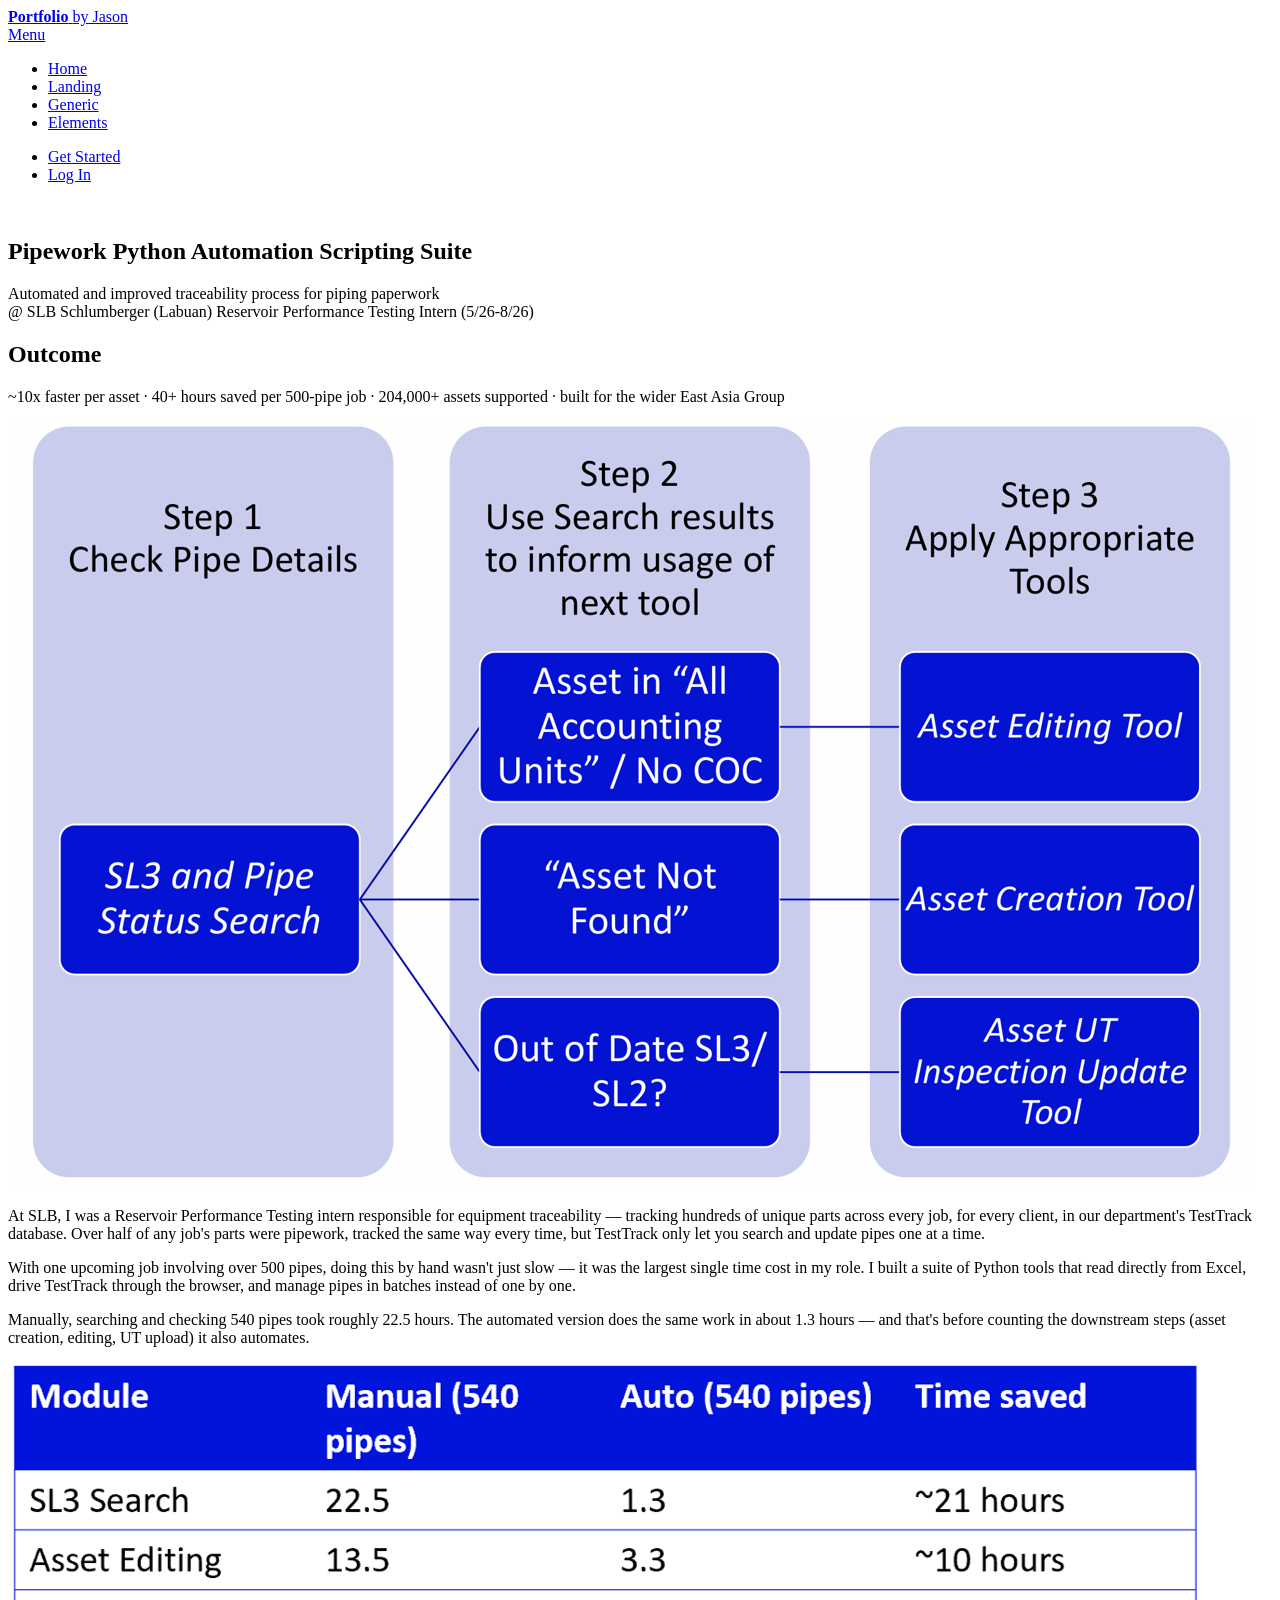
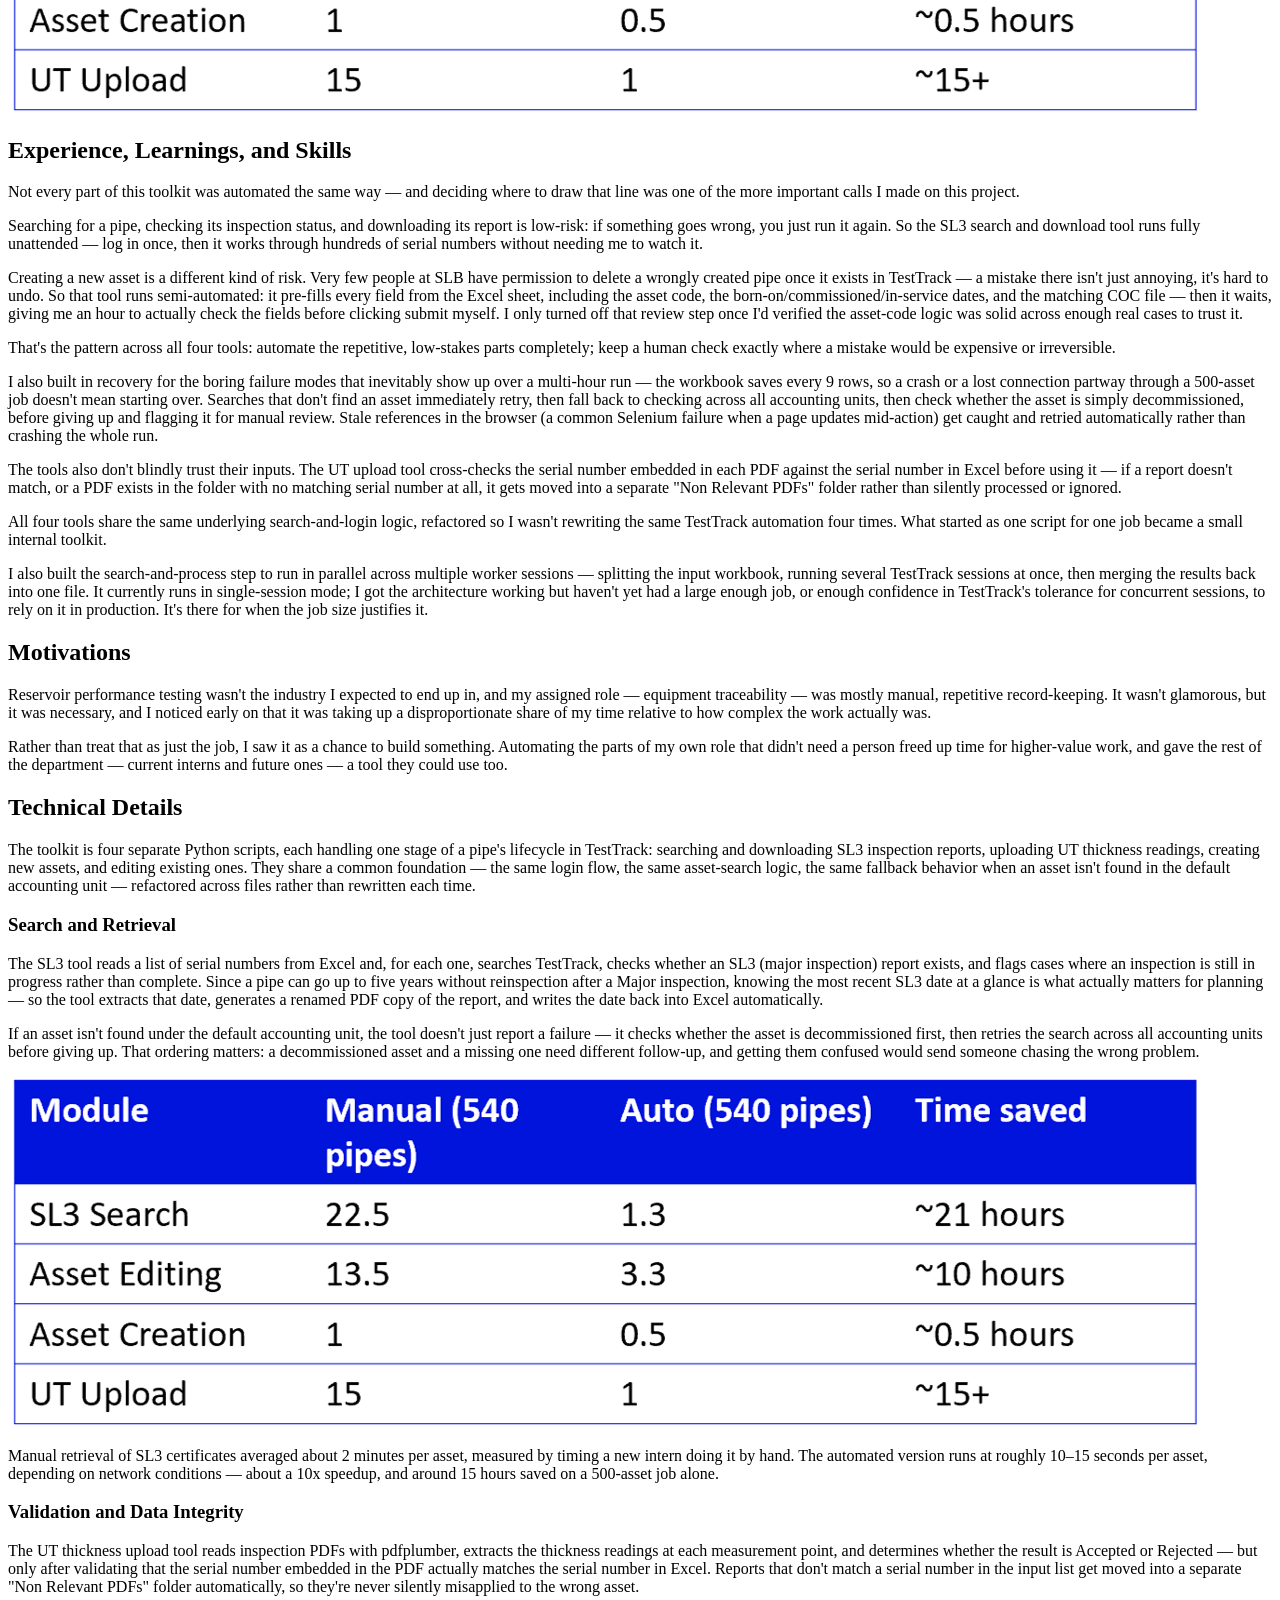
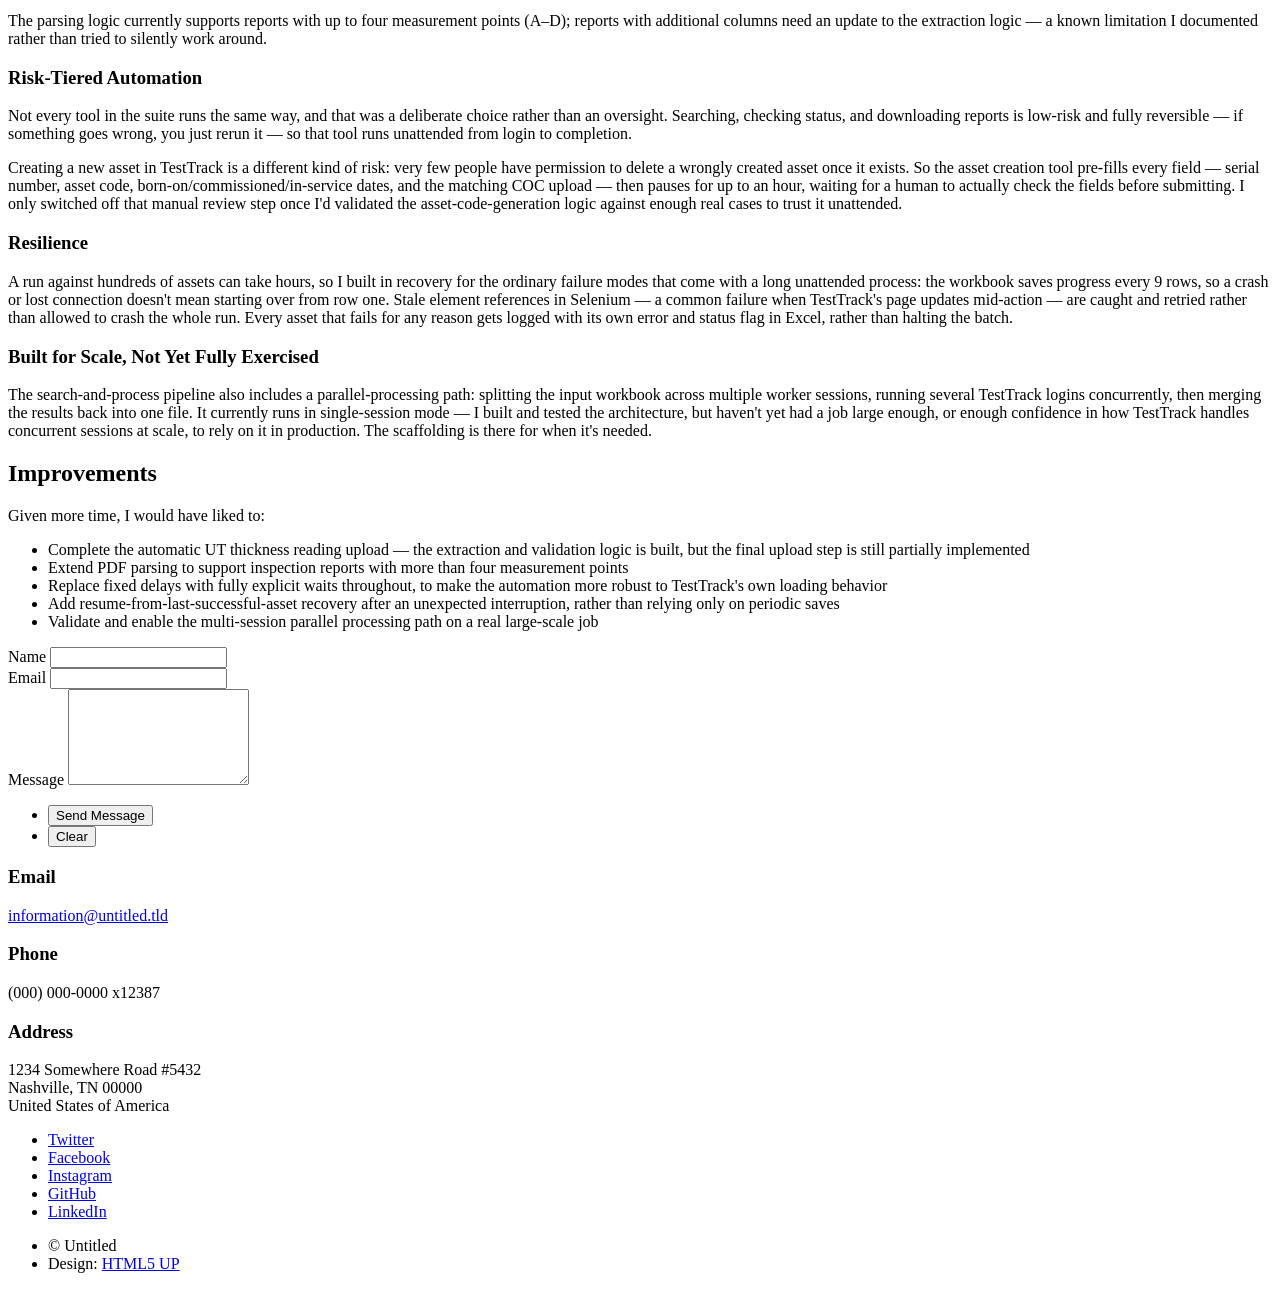
==== AutomationSLB.html @ aeb05fa6 "Change favicon link from PNG to ICO format" ====
<!DOCTYPE HTML>
<!--
	Forty by HTML5 UP
	html5up.net | @ajlkn
	Free for personal and commercial use under the CCA 3.0 license (html5up.net/license)
-->
<html>
	<head>
		<title>SLB Pipe information Management Autotmation</title>
		<meta charset="utf-8" />
		<meta name="viewport" content="width=device-width, initial-scale=1, user-scalable=no" />
		<link rel="stylesheet" href="assets/css/main.css" />
		<link rel="icon" type="image/png" href="/jasonnqlee/images/logo.ico">
		<noscript><link rel="stylesheet" href="assets/css/noscript.css" /></noscript>
	</head>
	<body class="is-preload">

		<!-- Wrapper -->
			<div id="wrapper">

				<!-- Header -->
				<!-- Note: The "styleN" class below should match that of the banner element. -->
					<header id="header" class="alt style2">
						<a href="index.html" class="logo"><strong>Portfolio</strong> <span>by Jason</span></a>
						<nav>
							<a href="#menu">Menu</a>
						</nav>
					</header>

				<!-- Menu -->
					<nav id="menu">
						<ul class="links">
							<li><a href="index.html">Home</a></li>
							<li><a href="landing.html">Landing</a></li>
							<li><a href="generic.html">Generic</a></li>
							<li><a href="elements.html">Elements</a></li>
						</ul>
						<ul class="actions stacked">
							<li><a href="#" class="button primary fit">Get Started</a></li>
							<li><a href="#" class="button fit">Log In</a></li>
						</ul>
					</nav>

				<!-- Banner -->
				<!-- Note: The "styleN" class below should match that of the header element. -->
					<section id="banner" class="style2">
						<div class="inner">
							<span class="image">
								<img src="images/PipeAutomationSLB/Picture.png" alt="" />
							</span>
							<header class="major">
								<h1>Pipework Python Automation Scripting Suite</h1>
							</header>
							<div class="content">
								<p>Automated and improved traceability process for piping paperwork<br />
								@ SLB Schlumberger (Labuan) Reservoir Performance Testing Intern (5/26-8/26)</p>
							</div>
						</div>
					</section>

<!-- Outcome -->
<section id="outcome">
    <div class="inner">
        <header class="major">
            <h2>Outcome</h2>
        </header>

        <p class="outcome-summary">~10x faster per asset &middot; 40+ hours saved per 500-pipe job &middot; 204,000+ assets supported &middot; built for the wider East Asia Group</p>

        <div class="tech-image-row">
            <img src="images/PipeAutomationSLB/ProgramArchitecture.png" alt="System suite diagram: pipe status search, routing logic, and asset tools" />
        </div>

        <p>At SLB, I was a Reservoir Performance Testing intern responsible for equipment traceability — tracking hundreds of unique parts across every job, for every client, in our department's TestTrack database. Over half of any job's parts were pipework, tracked the same way every time, but TestTrack only let you search and update pipes one at a time.</p>

        <p>With one upcoming job involving over 500 pipes, doing this by hand wasn't just slow — it was the largest single time cost in my role. I built a suite of Python tools that read directly from Excel, drive TestTrack through the browser, and manage pipes in batches instead of one by one.</p>

        <p>Manually, searching and checking 540 pipes took roughly 22.5 hours. The automated version does the same work in about 1.3 hours — and that's before counting the downstream steps (asset creation, editing, UT upload) it also automates.</p>
		<div class="tech-image-row">
            <img src="images/PipeAutomationSLB/ProgramImpact.png" alt="Estimated Time saving from programs( pipe status search, routing logic, and asset tools)" />
			
        </div>
    </div>
</section>

<!-- Experience, Learnings & Skills -->
<section id="experience">
    <div class="inner">
        <header class="major">
            <h2>Experience, Learnings, and Skills</h2>
        </header>

        <p>Not every part of this toolkit was automated the same way — and deciding where to draw that line was one of the more important calls I made on this project.</p>

        <p>Searching for a pipe, checking its inspection status, and downloading its report is low-risk: if something goes wrong, you just run it again. So the SL3 search and download tool runs fully unattended — log in once, then it works through hundreds of serial numbers without needing me to watch it.</p>

        <p>Creating a new asset is a different kind of risk. Very few people at SLB have permission to delete a wrongly created pipe once it exists in TestTrack — a mistake there isn't just annoying, it's hard to undo. So that tool runs semi-automated: it pre-fills every field from the Excel sheet, including the asset code, the born-on/commissioned/in-service dates, and the matching COC file — then it waits, giving me an hour to actually check the fields before clicking submit myself. I only turned off that review step once I'd verified the asset-code logic was solid across enough real cases to trust it.</p>

        <p>That's the pattern across all four tools: automate the repetitive, low-stakes parts completely; keep a human check exactly where a mistake would be expensive or irreversible.</p>

        <p>I also built in recovery for the boring failure modes that inevitably show up over a multi-hour run — the workbook saves every 9 rows, so a crash or a lost connection partway through a 500-asset job doesn't mean starting over. Searches that don't find an asset immediately retry, then fall back to checking across all accounting units, then check whether the asset is simply decommissioned, before giving up and flagging it for manual review. Stale references in the browser (a common Selenium failure when a page updates mid-action) get caught and retried automatically rather than crashing the whole run.</p>

        <p>The tools also don't blindly trust their inputs. The UT upload tool cross-checks the serial number embedded in each PDF against the serial number in Excel before using it — if a report doesn't match, or a PDF exists in the folder with no matching serial number at all, it gets moved into a separate "Non Relevant PDFs" folder rather than silently processed or ignored.</p>

        <p>All four tools share the same underlying search-and-login logic, refactored so I wasn't rewriting the same TestTrack automation four times. What started as one script for one job became a small internal toolkit.</p>

        <p>I also built the search-and-process step to run in parallel across multiple worker sessions — splitting the input workbook, running several TestTrack sessions at once, then merging the results back into one file. It currently runs in single-session mode; I got the architecture working but haven't yet had a large enough job, or enough confidence in TestTrack's tolerance for concurrent sessions, to rely on it in production. It's there for when the job size justifies it.</p>
    </div>
</section>

<!-- Motivation -->
<section id="motivation">
    <div class="inner">
        <header class="major">
            <h2>Motivations</h2>
        </header>

        <p>Reservoir performance testing wasn't the industry I expected to end up in, and my assigned role — equipment traceability — was mostly manual, repetitive record-keeping. It wasn't glamorous, but it was necessary, and I noticed early on that it was taking up a disproportionate share of my time relative to how complex the work actually was.</p>

        <p>Rather than treat that as just the job, I saw it as a chance to build something. Automating the parts of my own role that didn't need a person freed up time for higher-value work, and gave the rest of the department — current interns and future ones — a tool they could use too.</p>
    </div>
</section>

<!-- Technical Details -->
<section id="technical-details">
    <div class="inner">
        <header class="major">
            <h2>Technical Details</h2>
        </header>

        <p>The toolkit is four separate Python scripts, each handling one stage of a pipe's lifecycle in TestTrack: searching and downloading SL3 inspection reports, uploading UT thickness readings, creating new assets, and editing existing ones. They share a common foundation — the same login flow, the same asset-search logic, the same fallback behavior when an asset isn't found in the default accounting unit — refactored across files rather than rewritten each time.</p>

        <h3>Search and Retrieval</h3>
        <p>The SL3 tool reads a list of serial numbers from Excel and, for each one, searches TestTrack, checks whether an SL3 (major inspection) report exists, and flags cases where an inspection is still in progress rather than complete. Since a pipe can go up to five years without reinspection after a Major inspection, knowing the most recent SL3 date at a glance is what actually matters for planning — so the tool extracts that date, generates a renamed PDF copy of the report, and writes the date back into Excel automatically.</p>

        <p>If an asset isn't found under the default accounting unit, the tool doesn't just report a failure — it checks whether the asset is decommissioned first, then retries the search across all accounting units before giving up. That ordering matters: a decommissioned asset and a missing one need different follow-up, and getting them confused would send someone chasing the wrong problem.</p>

        <div class="tech-image-row">
            <img src="images/PipeAutomationSLB/ProgramImpact.png" alt="Table comparing manual vs automated time per module" />
        </div>

        <p>Manual retrieval of SL3 certificates averaged about 2 minutes per asset, measured by timing a new intern doing it by hand. The automated version runs at roughly 10–15 seconds per asset, depending on network conditions — about a 10x speedup, and around 15 hours saved on a 500-asset job alone.</p>

        <h3>Validation and Data Integrity</h3>
        <p>The UT thickness upload tool reads inspection PDFs with pdfplumber, extracts the thickness readings at each measurement point, and determines whether the result is Accepted or Rejected — but only after validating that the serial number embedded in the PDF actually matches the serial number in Excel. Reports that don't match a serial number in the input list get moved into a separate "Non Relevant PDFs" folder automatically, so they're never silently misapplied to the wrong asset.</p>

        <p>The parsing logic currently supports reports with up to four measurement points (A–D); reports with additional columns need an update to the extraction logic — a known limitation I documented rather than tried to silently work around.</p>

        <h3>Risk-Tiered Automation</h3>
        <p>Not every tool in the suite runs the same way, and that was a deliberate choice rather than an oversight. Searching, checking status, and downloading reports is low-risk and fully reversible — if something goes wrong, you just rerun it — so that tool runs unattended from login to completion.</p>

        <p>Creating a new asset in TestTrack is a different kind of risk: very few people have permission to delete a wrongly created asset once it exists. So the asset creation tool pre-fills every field — serial number, asset code, born-on/commissioned/in-service dates, and the matching COC upload — then pauses for up to an hour, waiting for a human to actually check the fields before submitting. I only switched off that manual review step once I'd validated the asset-code-generation logic against enough real cases to trust it unattended.</p>

        <h3>Resilience</h3>
        <p>A run against hundreds of assets can take hours, so I built in recovery for the ordinary failure modes that come with a long unattended process: the workbook saves progress every 9 rows, so a crash or lost connection doesn't mean starting over from row one. Stale element references in Selenium — a common failure when TestTrack's page updates mid-action — are caught and retried rather than allowed to crash the whole run. Every asset that fails for any reason gets logged with its own error and status flag in Excel, rather than halting the batch.</p>

        <h3>Built for Scale, Not Yet Fully Exercised</h3>
        <p>The search-and-process pipeline also includes a parallel-processing path: splitting the input workbook across multiple worker sessions, running several TestTrack logins concurrently, then merging the results back into one file. It currently runs in single-session mode — I built and tested the architecture, but haven't yet had a job large enough, or enough confidence in how TestTrack handles concurrent sessions at scale, to rely on it in production. The scaffolding is there for when it's needed.</p>
    </div>
</section>

<!-- Improvements -->
<section id="improvements">
    <div class="inner">
        <header class="major">
            <h2>Improvements</h2>
        </header>
        <p>Given more time, I would have liked to:</p>
        <ul>
            <li>Complete the automatic UT thickness reading upload — the extraction and validation logic is built, but the final upload step is still partially implemented</li>
            <li>Extend PDF parsing to support inspection reports with more than four measurement points</li>
            <li>Replace fixed delays with fully explicit waits throughout, to make the automation more robust to TestTrack's own loading behavior</li>
            <li>Add resume-from-last-successful-asset recovery after an unexpected interruption, rather than relying only on periodic saves</li>
            <li>Validate and enable the multi-session parallel processing path on a real large-scale job</li>
        </ul>
    </div>
</section>

				
				<!-- Contact -->
					<section id="contact">
						<div class="inner">
							<section>
								<form method="post" action="#">
									<div class="fields">
										<div class="field half">
											<label for="name">Name</label>
											<input type="text" name="name" id="name" />
										</div>
										<div class="field half">
											<label for="email">Email</label>
											<input type="text" name="email" id="email" />
										</div>
										<div class="field">
											<label for="message">Message</label>
											<textarea name="message" id="message" rows="6"></textarea>
										</div>
									</div>
									<ul class="actions">
										<li><input type="submit" value="Send Message" class="primary" /></li>
										<li><input type="reset" value="Clear" /></li>
									</ul>
								</form>
							</section>
							<section class="split">
								<section>
									<div class="contact-method">
										<span class="icon solid alt fa-envelope"></span>
										<h3>Email</h3>
										<a href="#">information@untitled.tld</a>
									</div>
								</section>
								<section>
									<div class="contact-method">
										<span class="icon solid alt fa-phone"></span>
										<h3>Phone</h3>
										<span>(000) 000-0000 x12387</span>
									</div>
								</section>
								<section>
									<div class="contact-method">
										<span class="icon solid alt fa-home"></span>
										<h3>Address</h3>
										<span>1234 Somewhere Road #5432<br />
										Nashville, TN 00000<br />
										United States of America</span>
									</div>
								</section>
							</section>
						</div>
					</section>

				<!-- Footer -->
					<footer id="footer">
						<div class="inner">
							<ul class="icons">
								<li><a href="#" class="icon brands alt fa-twitter"><span class="label">Twitter</span></a></li>
								<li><a href="#" class="icon brands alt fa-facebook-f"><span class="label">Facebook</span></a></li>
								<li><a href="#" class="icon brands alt fa-instagram"><span class="label">Instagram</span></a></li>
								<li><a href="#" class="icon brands alt fa-github"><span class="label">GitHub</span></a></li>
								<li><a href="#" class="icon brands alt fa-linkedin-in"><span class="label">LinkedIn</span></a></li>
							</ul>
							<ul class="copyright">
								<li>&copy; Untitled</li><li>Design: <a href="https://html5up.net">HTML5 UP</a></li>
							</ul>
						</div>
					</footer>

			</div>

		<!-- Scripts -->
			<script src="assets/js/jquery.min.js"></script>
			<script src="assets/js/jquery.scrolly.min.js"></script>
			<script src="assets/js/jquery.scrollex.min.js"></script>
			<script src="assets/js/browser.min.js"></script>
			<script src="assets/js/breakpoints.min.js"></script>
			<script src="assets/js/util.js"></script>
			<script src="assets/js/main.js"></script>

	</body>

</html>
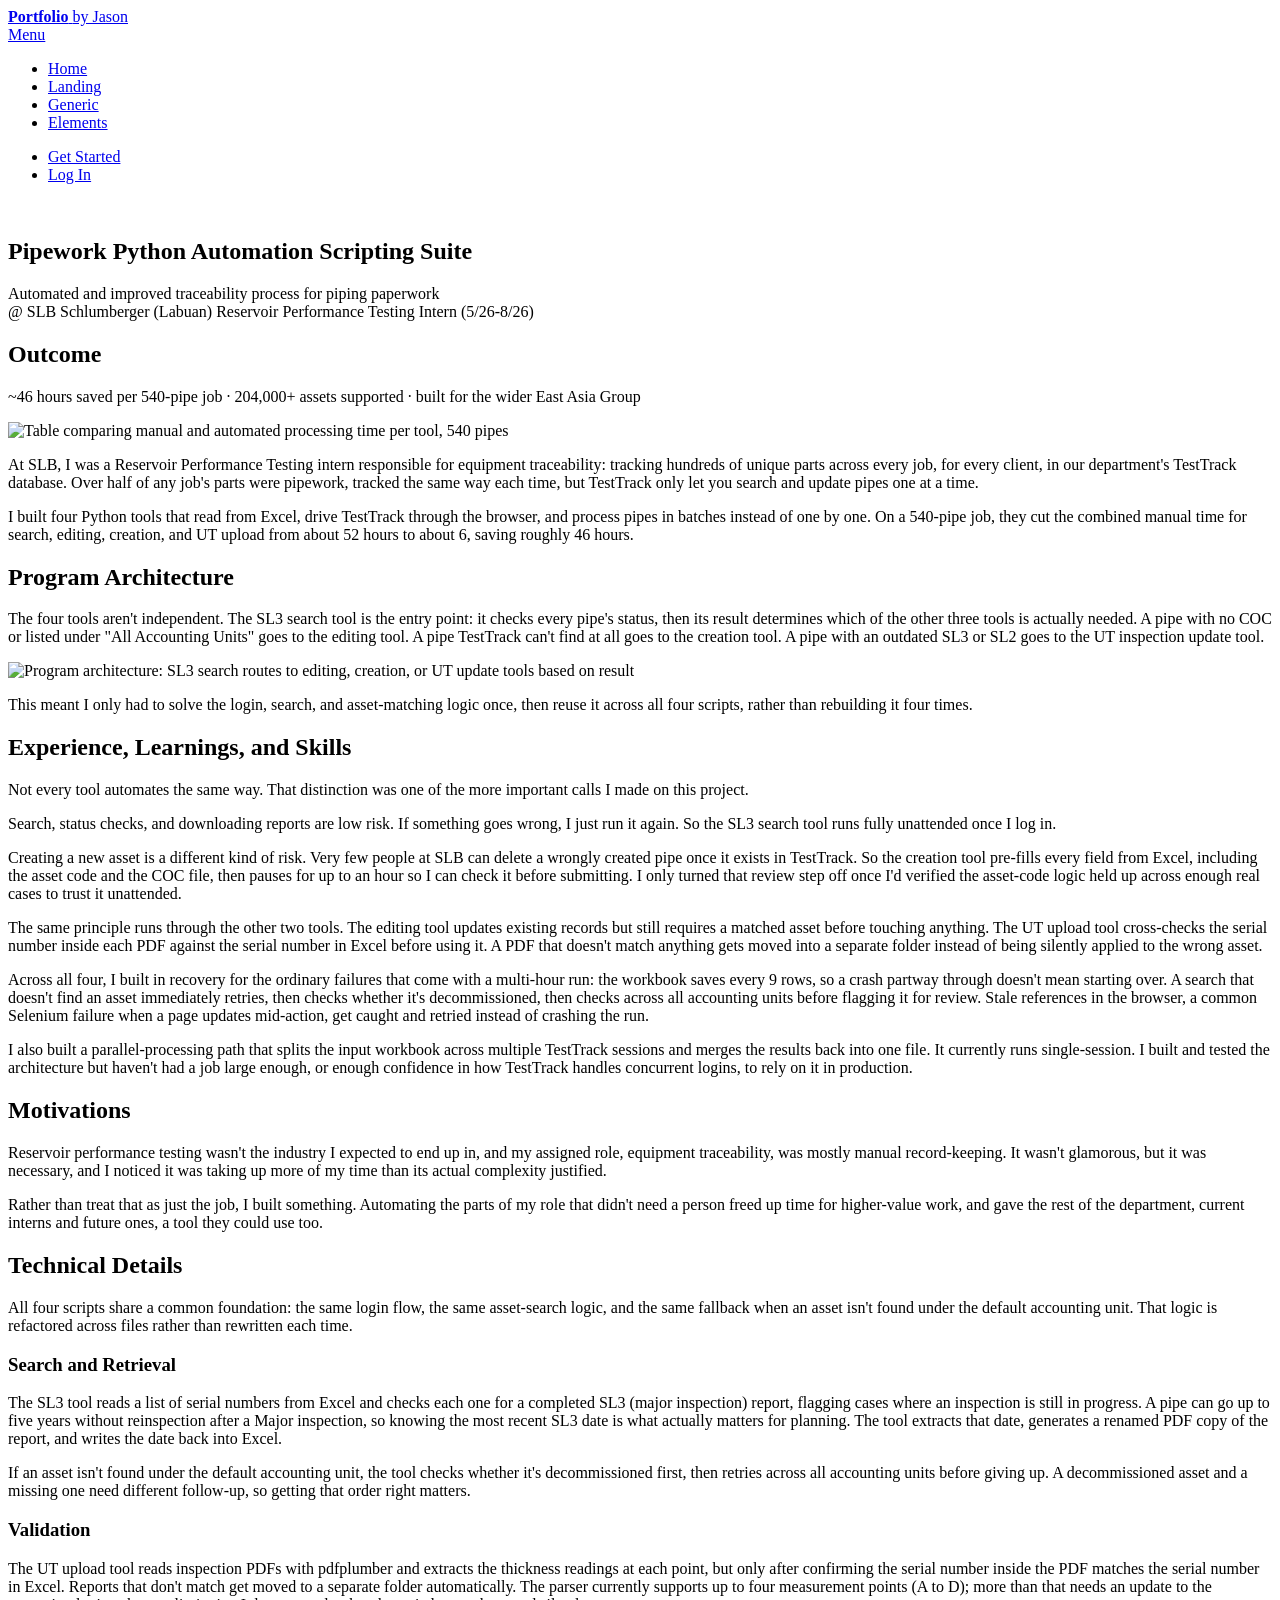
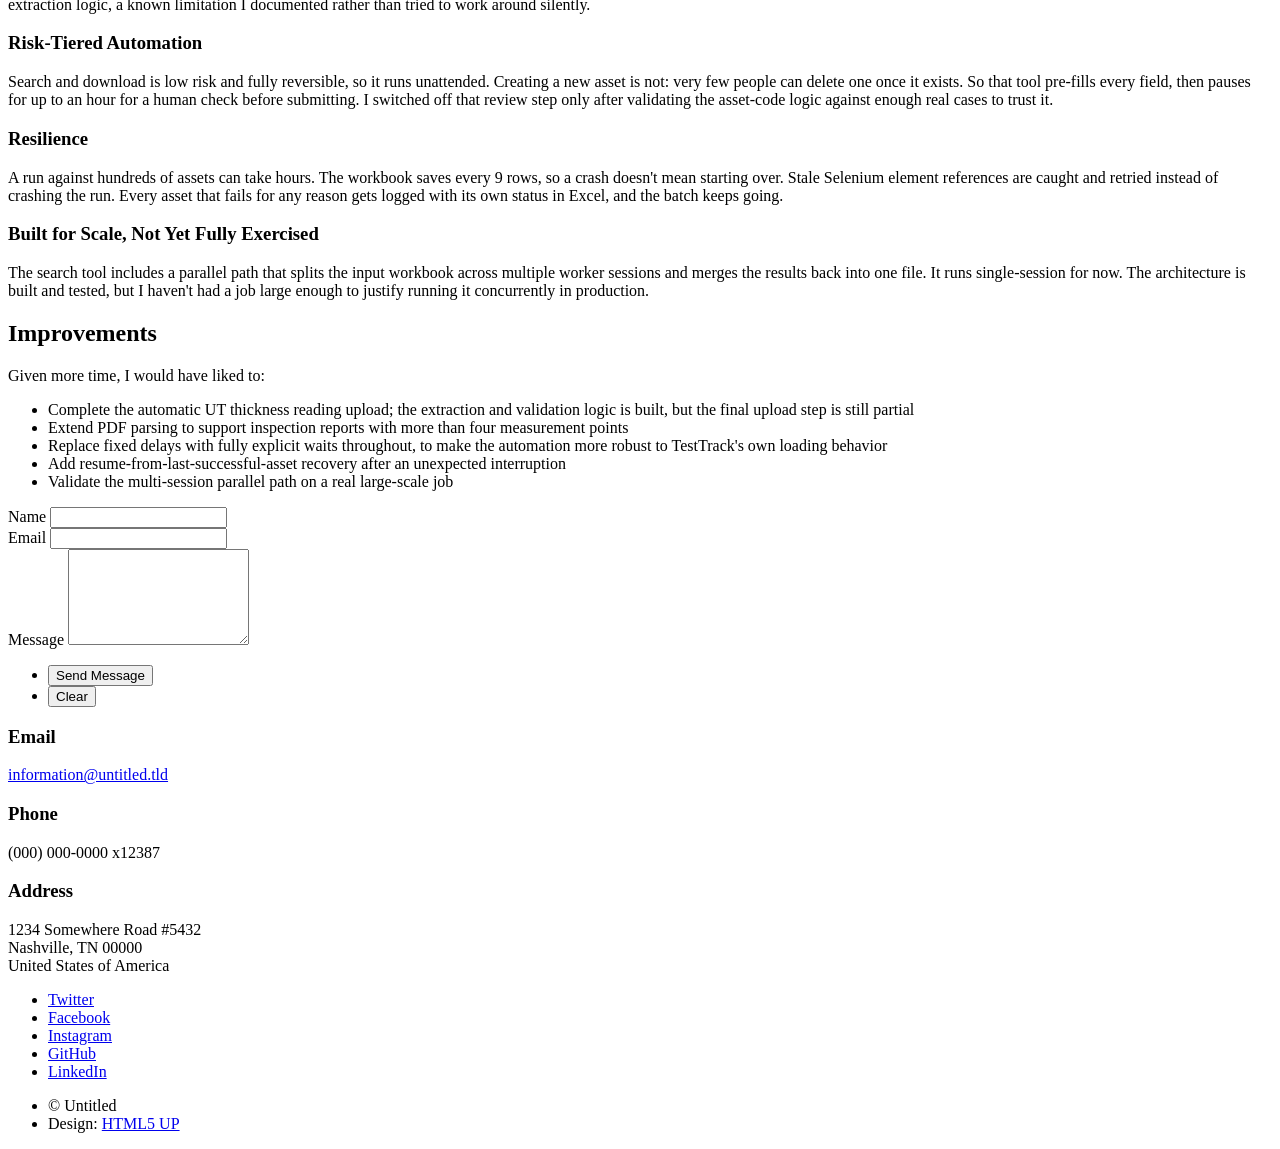
==== commit 8ea5694f: "Update AutomationSLB.html" ====
--- a/AutomationSLB.html
+++ b/AutomationSLB.html
@@ -65,21 +65,32 @@
             <h2>Outcome</h2>
         </header>
 
-        <p class="outcome-summary">~10x faster per asset &middot; 40+ hours saved per 500-pipe job &middot; 204,000+ assets supported &middot; built for the wider East Asia Group</p>
+        <p class="outcome-summary">~46 hours saved per 540-pipe job &middot; 204,000+ assets supported &middot; built for the wider East Asia Group</p>
 
         <div class="tech-image-row">
-            <img src="images/PipeAutomationSLB/ProgramArchitecture.png" alt="System suite diagram: pipe status search, routing logic, and asset tools" />
+            <img src="images/SLB/manual-vs-auto-table.png" alt="Table comparing manual and automated processing time per tool, 540 pipes" />
         </div>
 
-        <p>At SLB, I was a Reservoir Performance Testing intern responsible for equipment traceability — tracking hundreds of unique parts across every job, for every client, in our department's TestTrack database. Over half of any job's parts were pipework, tracked the same way every time, but TestTrack only let you search and update pipes one at a time.</p>
-
-        <p>With one upcoming job involving over 500 pipes, doing this by hand wasn't just slow — it was the largest single time cost in my role. I built a suite of Python tools that read directly from Excel, drive TestTrack through the browser, and manage pipes in batches instead of one by one.</p>
-
-        <p>Manually, searching and checking 540 pipes took roughly 22.5 hours. The automated version does the same work in about 1.3 hours — and that's before counting the downstream steps (asset creation, editing, UT upload) it also automates.</p>
-		<div class="tech-image-row">
-            <img src="images/PipeAutomationSLB/ProgramImpact.png" alt="Estimated Time saving from programs( pipe status search, routing logic, and asset tools)" />
-			
+        <p>At SLB, I was a Reservoir Performance Testing intern responsible for equipment traceability: tracking hundreds of unique parts across every job, for every client, in our department's TestTrack database. Over half of any job's parts were pipework, tracked the same way each time, but TestTrack only let you search and update pipes one at a time.</p>
+
+        <p>I built four Python tools that read from Excel, drive TestTrack through the browser, and process pipes in batches instead of one by one. On a 540-pipe job, they cut the combined manual time for search, editing, creation, and UT upload from about 52 hours to about 6, saving roughly 46 hours.</p>
+    </div>
+</section>
+
+<!-- Program Architecture -->
+<section id="architecture">
+    <div class="inner">
+        <header class="major">
+            <h2>Program Architecture</h2>
+        </header>
+
+        <p>The four tools aren't independent. The SL3 search tool is the entry point: it checks every pipe's status, then its result determines which of the other three tools is actually needed. A pipe with no COC or listed under "All Accounting Units" goes to the editing tool. A pipe TestTrack can't find at all goes to the creation tool. A pipe with an outdated SL3 or SL2 goes to the UT inspection update tool.</p>
+
+        <div class="tech-image-row">
+            <img src="images/SLB/system-diagram.png" alt="Program architecture: SL3 search routes to editing, creation, or UT update tools based on result" />
         </div>
+
+        <p>This meant I only had to solve the login, search, and asset-matching logic once, then reuse it across all four scripts, rather than rebuilding it four times.</p>
     </div>
 </section>
 
@@ -90,21 +101,17 @@
             <h2>Experience, Learnings, and Skills</h2>
         </header>
 
-        <p>Not every part of this toolkit was automated the same way — and deciding where to draw that line was one of the more important calls I made on this project.</p>
-
-        <p>Searching for a pipe, checking its inspection status, and downloading its report is low-risk: if something goes wrong, you just run it again. So the SL3 search and download tool runs fully unattended — log in once, then it works through hundreds of serial numbers without needing me to watch it.</p>
-
-        <p>Creating a new asset is a different kind of risk. Very few people at SLB have permission to delete a wrongly created pipe once it exists in TestTrack — a mistake there isn't just annoying, it's hard to undo. So that tool runs semi-automated: it pre-fills every field from the Excel sheet, including the asset code, the born-on/commissioned/in-service dates, and the matching COC file — then it waits, giving me an hour to actually check the fields before clicking submit myself. I only turned off that review step once I'd verified the asset-code logic was solid across enough real cases to trust it.</p>
-
-        <p>That's the pattern across all four tools: automate the repetitive, low-stakes parts completely; keep a human check exactly where a mistake would be expensive or irreversible.</p>
-
-        <p>I also built in recovery for the boring failure modes that inevitably show up over a multi-hour run — the workbook saves every 9 rows, so a crash or a lost connection partway through a 500-asset job doesn't mean starting over. Searches that don't find an asset immediately retry, then fall back to checking across all accounting units, then check whether the asset is simply decommissioned, before giving up and flagging it for manual review. Stale references in the browser (a common Selenium failure when a page updates mid-action) get caught and retried automatically rather than crashing the whole run.</p>
-
-        <p>The tools also don't blindly trust their inputs. The UT upload tool cross-checks the serial number embedded in each PDF against the serial number in Excel before using it — if a report doesn't match, or a PDF exists in the folder with no matching serial number at all, it gets moved into a separate "Non Relevant PDFs" folder rather than silently processed or ignored.</p>
-
-        <p>All four tools share the same underlying search-and-login logic, refactored so I wasn't rewriting the same TestTrack automation four times. What started as one script for one job became a small internal toolkit.</p>
-
-        <p>I also built the search-and-process step to run in parallel across multiple worker sessions — splitting the input workbook, running several TestTrack sessions at once, then merging the results back into one file. It currently runs in single-session mode; I got the architecture working but haven't yet had a large enough job, or enough confidence in TestTrack's tolerance for concurrent sessions, to rely on it in production. It's there for when the job size justifies it.</p>
+        <p>Not every tool automates the same way. That distinction was one of the more important calls I made on this project.</p>
+
+        <p>Search, status checks, and downloading reports are low risk. If something goes wrong, I just run it again. So the SL3 search tool runs fully unattended once I log in.</p>
+
+        <p>Creating a new asset is a different kind of risk. Very few people at SLB can delete a wrongly created pipe once it exists in TestTrack. So the creation tool pre-fills every field from Excel, including the asset code and the COC file, then pauses for up to an hour so I can check it before submitting. I only turned that review step off once I'd verified the asset-code logic held up across enough real cases to trust it unattended.</p>
+
+        <p>The same principle runs through the other two tools. The editing tool updates existing records but still requires a matched asset before touching anything. The UT upload tool cross-checks the serial number inside each PDF against the serial number in Excel before using it. A PDF that doesn't match anything gets moved into a separate folder instead of being silently applied to the wrong asset.</p>
+
+        <p>Across all four, I built in recovery for the ordinary failures that come with a multi-hour run: the workbook saves every 9 rows, so a crash partway through doesn't mean starting over. A search that doesn't find an asset immediately retries, then checks whether it's decommissioned, then checks across all accounting units before flagging it for review. Stale references in the browser, a common Selenium failure when a page updates mid-action, get caught and retried instead of crashing the run.</p>
+
+        <p>I also built a parallel-processing path that splits the input workbook across multiple TestTrack sessions and merges the results back into one file. It currently runs single-session. I built and tested the architecture but haven't had a job large enough, or enough confidence in how TestTrack handles concurrent logins, to rely on it in production.</p>
     </div>
 </section>
 
@@ -115,9 +122,9 @@
             <h2>Motivations</h2>
         </header>
 
-        <p>Reservoir performance testing wasn't the industry I expected to end up in, and my assigned role — equipment traceability — was mostly manual, repetitive record-keeping. It wasn't glamorous, but it was necessary, and I noticed early on that it was taking up a disproportionate share of my time relative to how complex the work actually was.</p>
-
-        <p>Rather than treat that as just the job, I saw it as a chance to build something. Automating the parts of my own role that didn't need a person freed up time for higher-value work, and gave the rest of the department — current interns and future ones — a tool they could use too.</p>
+        <p>Reservoir performance testing wasn't the industry I expected to end up in, and my assigned role, equipment traceability, was mostly manual record-keeping. It wasn't glamorous, but it was necessary, and I noticed it was taking up more of my time than its actual complexity justified.</p>
+
+        <p>Rather than treat that as just the job, I built something. Automating the parts of my role that didn't need a person freed up time for higher-value work, and gave the rest of the department, current interns and future ones, a tool they could use too.</p>
     </div>
 </section>
 
@@ -128,34 +135,24 @@
             <h2>Technical Details</h2>
         </header>
 
-        <p>The toolkit is four separate Python scripts, each handling one stage of a pipe's lifecycle in TestTrack: searching and downloading SL3 inspection reports, uploading UT thickness readings, creating new assets, and editing existing ones. They share a common foundation — the same login flow, the same asset-search logic, the same fallback behavior when an asset isn't found in the default accounting unit — refactored across files rather than rewritten each time.</p>
+        <p>All four scripts share a common foundation: the same login flow, the same asset-search logic, and the same fallback when an asset isn't found under the default accounting unit. That logic is refactored across files rather than rewritten each time.</p>
 
         <h3>Search and Retrieval</h3>
-        <p>The SL3 tool reads a list of serial numbers from Excel and, for each one, searches TestTrack, checks whether an SL3 (major inspection) report exists, and flags cases where an inspection is still in progress rather than complete. Since a pipe can go up to five years without reinspection after a Major inspection, knowing the most recent SL3 date at a glance is what actually matters for planning — so the tool extracts that date, generates a renamed PDF copy of the report, and writes the date back into Excel automatically.</p>
-
-        <p>If an asset isn't found under the default accounting unit, the tool doesn't just report a failure — it checks whether the asset is decommissioned first, then retries the search across all accounting units before giving up. That ordering matters: a decommissioned asset and a missing one need different follow-up, and getting them confused would send someone chasing the wrong problem.</p>
-
-        <div class="tech-image-row">
-            <img src="images/PipeAutomationSLB/ProgramImpact.png" alt="Table comparing manual vs automated time per module" />
-        </div>
-
-        <p>Manual retrieval of SL3 certificates averaged about 2 minutes per asset, measured by timing a new intern doing it by hand. The automated version runs at roughly 10–15 seconds per asset, depending on network conditions — about a 10x speedup, and around 15 hours saved on a 500-asset job alone.</p>
-
-        <h3>Validation and Data Integrity</h3>
-        <p>The UT thickness upload tool reads inspection PDFs with pdfplumber, extracts the thickness readings at each measurement point, and determines whether the result is Accepted or Rejected — but only after validating that the serial number embedded in the PDF actually matches the serial number in Excel. Reports that don't match a serial number in the input list get moved into a separate "Non Relevant PDFs" folder automatically, so they're never silently misapplied to the wrong asset.</p>
-
-        <p>The parsing logic currently supports reports with up to four measurement points (A–D); reports with additional columns need an update to the extraction logic — a known limitation I documented rather than tried to silently work around.</p>
+        <p>The SL3 tool reads a list of serial numbers from Excel and checks each one for a completed SL3 (major inspection) report, flagging cases where an inspection is still in progress. A pipe can go up to five years without reinspection after a Major inspection, so knowing the most recent SL3 date is what actually matters for planning. The tool extracts that date, generates a renamed PDF copy of the report, and writes the date back into Excel.</p>
+
+        <p>If an asset isn't found under the default accounting unit, the tool checks whether it's decommissioned first, then retries across all accounting units before giving up. A decommissioned asset and a missing one need different follow-up, so getting that order right matters.</p>
+
+        <h3>Validation</h3>
+        <p>The UT upload tool reads inspection PDFs with pdfplumber and extracts the thickness readings at each point, but only after confirming the serial number inside the PDF matches the serial number in Excel. Reports that don't match get moved to a separate folder automatically. The parser currently supports up to four measurement points (A to D); more than that needs an update to the extraction logic, a known limitation I documented rather than tried to work around silently.</p>
 
         <h3>Risk-Tiered Automation</h3>
-        <p>Not every tool in the suite runs the same way, and that was a deliberate choice rather than an oversight. Searching, checking status, and downloading reports is low-risk and fully reversible — if something goes wrong, you just rerun it — so that tool runs unattended from login to completion.</p>
-
-        <p>Creating a new asset in TestTrack is a different kind of risk: very few people have permission to delete a wrongly created asset once it exists. So the asset creation tool pre-fills every field — serial number, asset code, born-on/commissioned/in-service dates, and the matching COC upload — then pauses for up to an hour, waiting for a human to actually check the fields before submitting. I only switched off that manual review step once I'd validated the asset-code-generation logic against enough real cases to trust it unattended.</p>
+        <p>Search and download is low risk and fully reversible, so it runs unattended. Creating a new asset is not: very few people can delete one once it exists. So that tool pre-fills every field, then pauses for up to an hour for a human check before submitting. I switched off that review step only after validating the asset-code logic against enough real cases to trust it.</p>
 
         <h3>Resilience</h3>
-        <p>A run against hundreds of assets can take hours, so I built in recovery for the ordinary failure modes that come with a long unattended process: the workbook saves progress every 9 rows, so a crash or lost connection doesn't mean starting over from row one. Stale element references in Selenium — a common failure when TestTrack's page updates mid-action — are caught and retried rather than allowed to crash the whole run. Every asset that fails for any reason gets logged with its own error and status flag in Excel, rather than halting the batch.</p>
+        <p>A run against hundreds of assets can take hours. The workbook saves every 9 rows, so a crash doesn't mean starting over. Stale Selenium element references are caught and retried instead of crashing the run. Every asset that fails for any reason gets logged with its own status in Excel, and the batch keeps going.</p>
 
         <h3>Built for Scale, Not Yet Fully Exercised</h3>
-        <p>The search-and-process pipeline also includes a parallel-processing path: splitting the input workbook across multiple worker sessions, running several TestTrack logins concurrently, then merging the results back into one file. It currently runs in single-session mode — I built and tested the architecture, but haven't yet had a job large enough, or enough confidence in how TestTrack handles concurrent sessions at scale, to rely on it in production. The scaffolding is there for when it's needed.</p>
+        <p>The search tool includes a parallel path that splits the input workbook across multiple worker sessions and merges the results back into one file. It runs single-session for now. The architecture is built and tested, but I haven't had a job large enough to justify running it concurrently in production.</p>
     </div>
 </section>
 
@@ -167,15 +164,14 @@
         </header>
         <p>Given more time, I would have liked to:</p>
         <ul>
-            <li>Complete the automatic UT thickness reading upload — the extraction and validation logic is built, but the final upload step is still partially implemented</li>
+            <li>Complete the automatic UT thickness reading upload; the extraction and validation logic is built, but the final upload step is still partial</li>
             <li>Extend PDF parsing to support inspection reports with more than four measurement points</li>
             <li>Replace fixed delays with fully explicit waits throughout, to make the automation more robust to TestTrack's own loading behavior</li>
-            <li>Add resume-from-last-successful-asset recovery after an unexpected interruption, rather than relying only on periodic saves</li>
-            <li>Validate and enable the multi-session parallel processing path on a real large-scale job</li>
+            <li>Add resume-from-last-successful-asset recovery after an unexpected interruption</li>
+            <li>Validate the multi-session parallel path on a real large-scale job</li>
         </ul>
     </div>
 </section>
-
 				
 				<!-- Contact -->
 					<section id="contact">
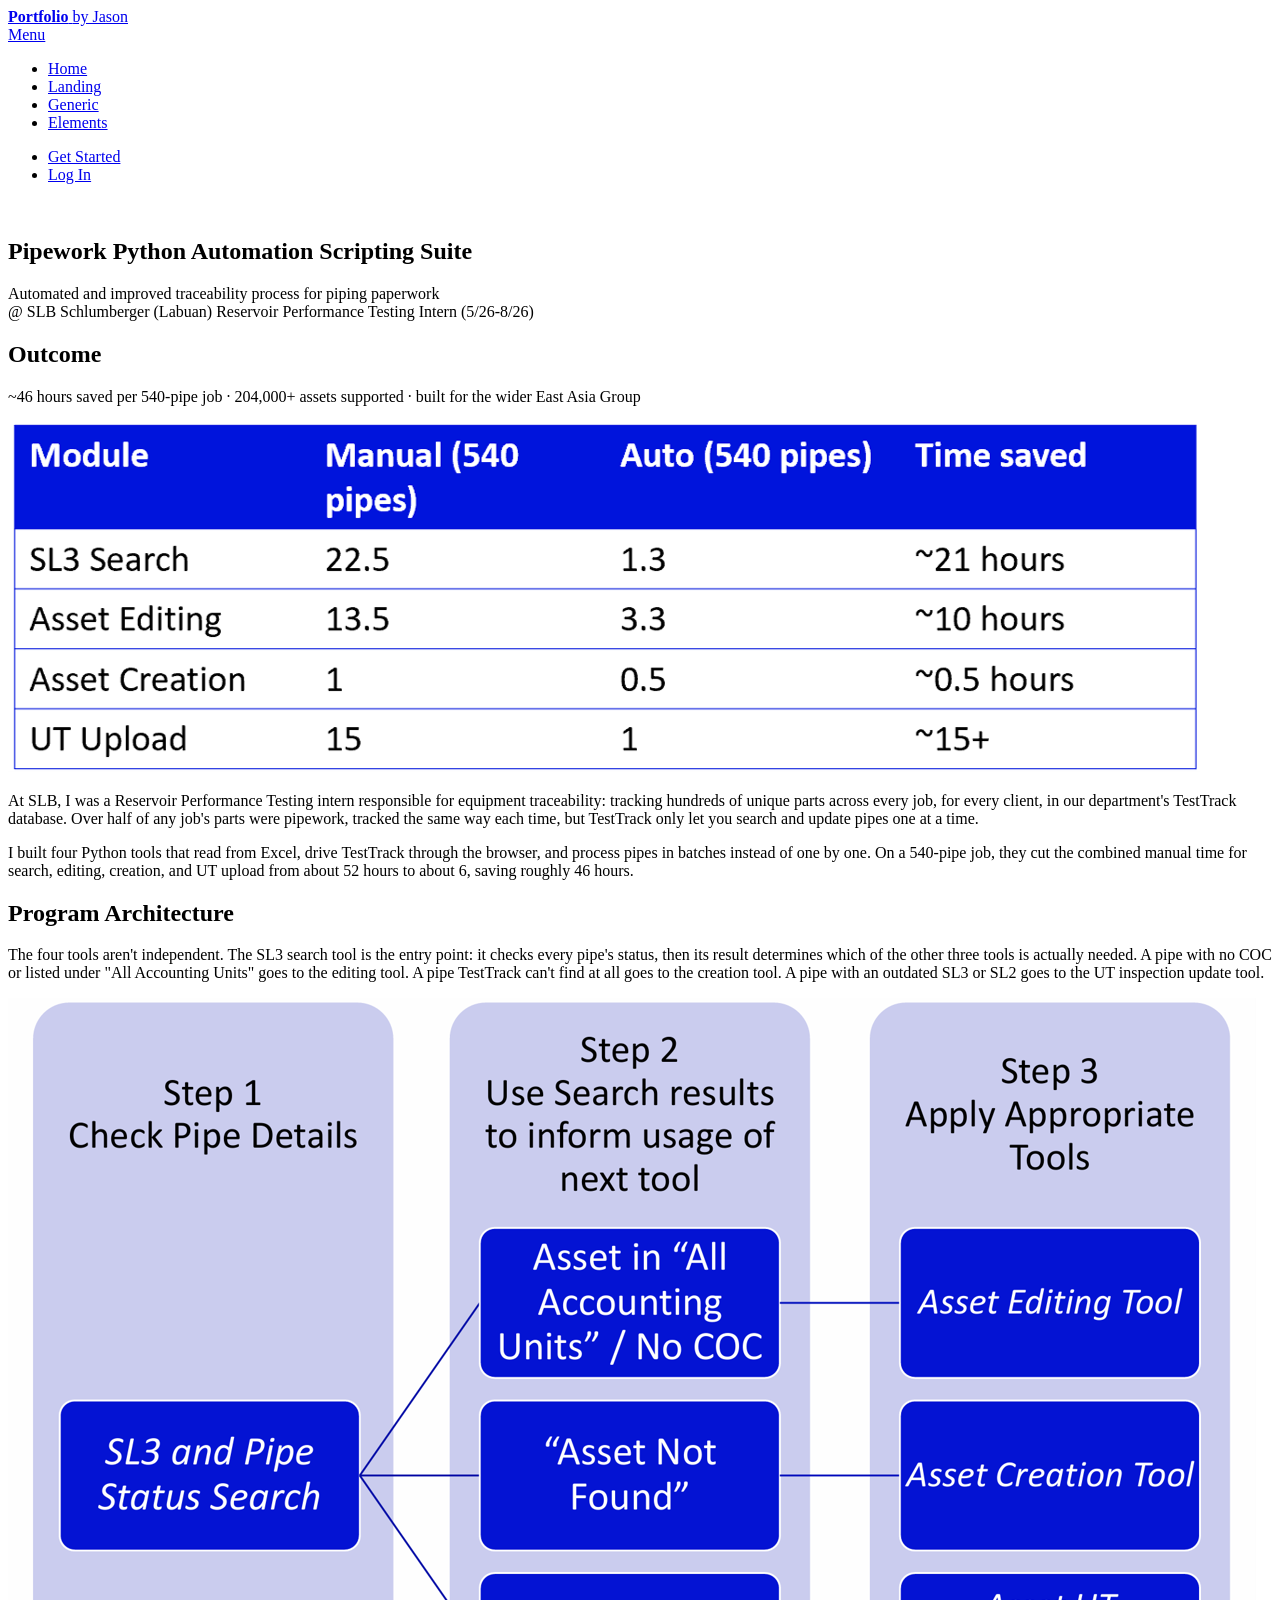
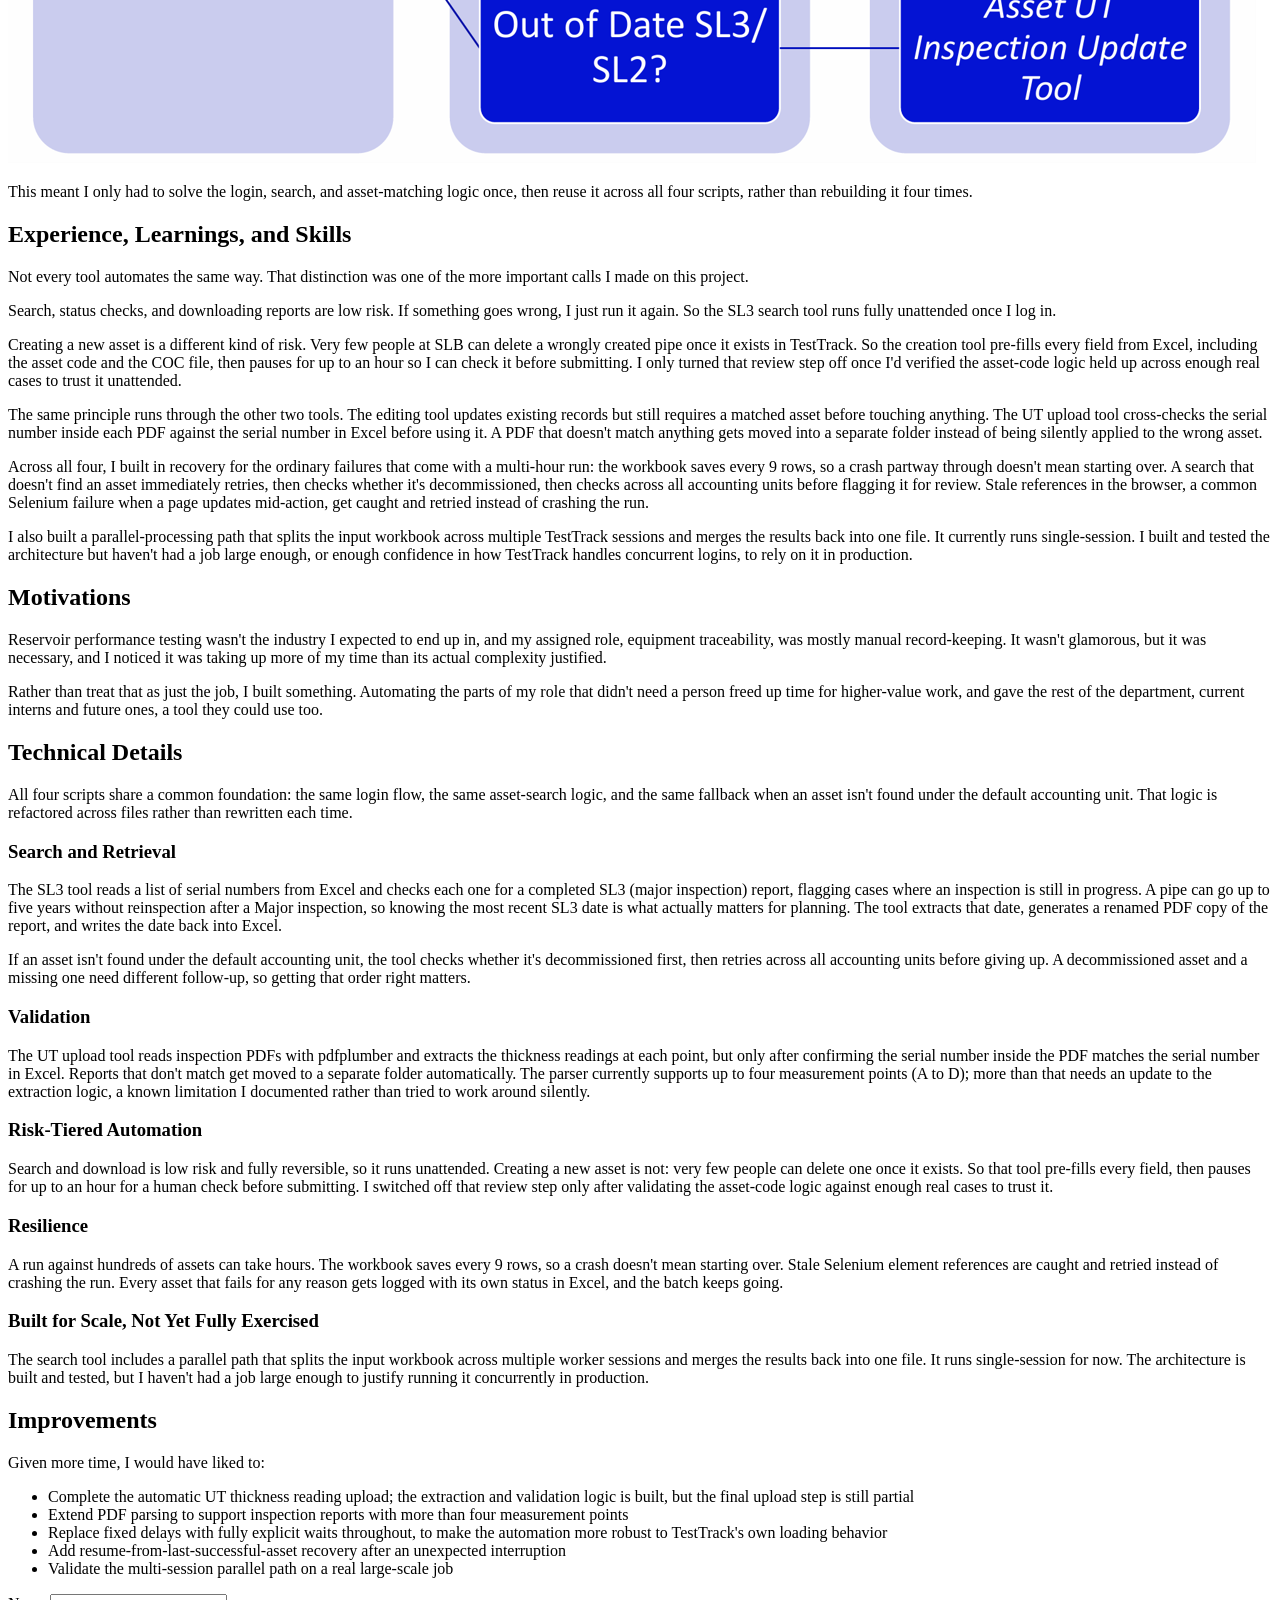
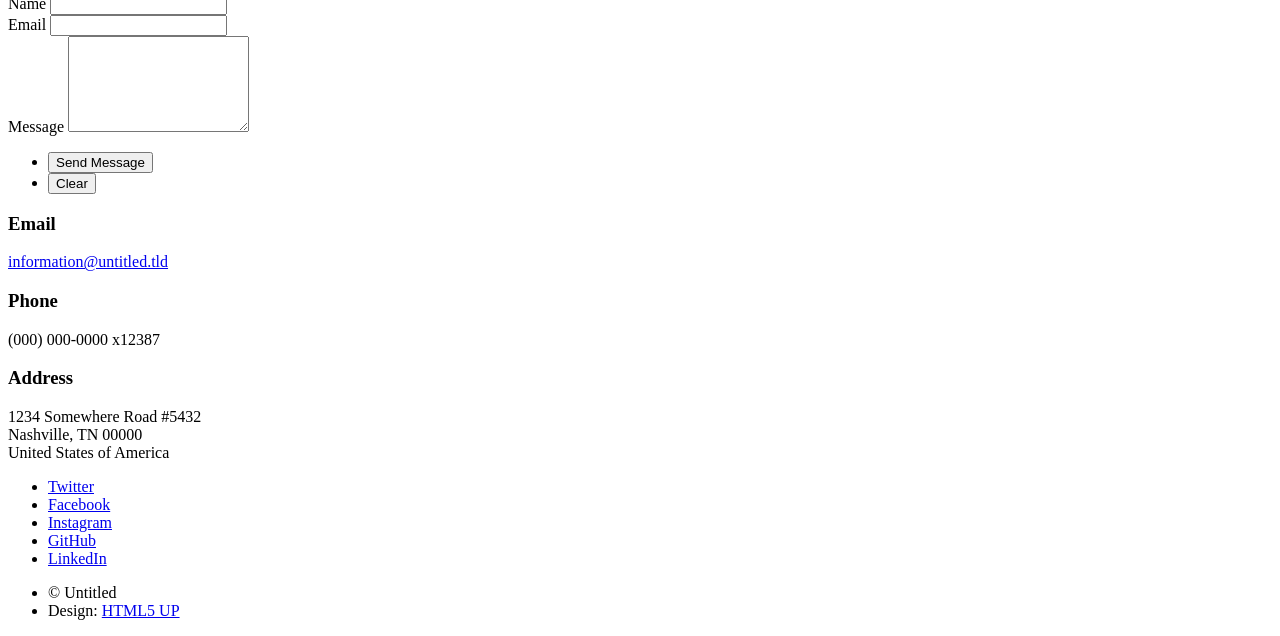
==== commit 7fee0c21: "Update image paths in AutomationSLB.html" ====
--- a/AutomationSLB.html
+++ b/AutomationSLB.html
@@ -68,7 +68,7 @@
         <p class="outcome-summary">~46 hours saved per 540-pipe job &middot; 204,000+ assets supported &middot; built for the wider East Asia Group</p>
 
         <div class="tech-image-row">
-            <img src="images/SLB/manual-vs-auto-table.png" alt="Table comparing manual and automated processing time per tool, 540 pipes" />
+            <img src="images/PipeAutomationSLB/ProgramImpact.png" alt="Table comparing manual and automated processing time per tool, 540 pipes" />
         </div>
 
         <p>At SLB, I was a Reservoir Performance Testing intern responsible for equipment traceability: tracking hundreds of unique parts across every job, for every client, in our department's TestTrack database. Over half of any job's parts were pipework, tracked the same way each time, but TestTrack only let you search and update pipes one at a time.</p>
@@ -87,7 +87,7 @@
         <p>The four tools aren't independent. The SL3 search tool is the entry point: it checks every pipe's status, then its result determines which of the other three tools is actually needed. A pipe with no COC or listed under "All Accounting Units" goes to the editing tool. A pipe TestTrack can't find at all goes to the creation tool. A pipe with an outdated SL3 or SL2 goes to the UT inspection update tool.</p>
 
         <div class="tech-image-row">
-            <img src="images/SLB/system-diagram.png" alt="Program architecture: SL3 search routes to editing, creation, or UT update tools based on result" />
+            <img src="images/PipeAutomationSLB/ProgramArchitecture.png" alt="Program architecture: SL3 search routes to editing, creation, or UT update tools based on result" />
         </div>
 
         <p>This meant I only had to solve the login, search, and asset-matching logic once, then reuse it across all four scripts, rather than rebuilding it four times.</p>
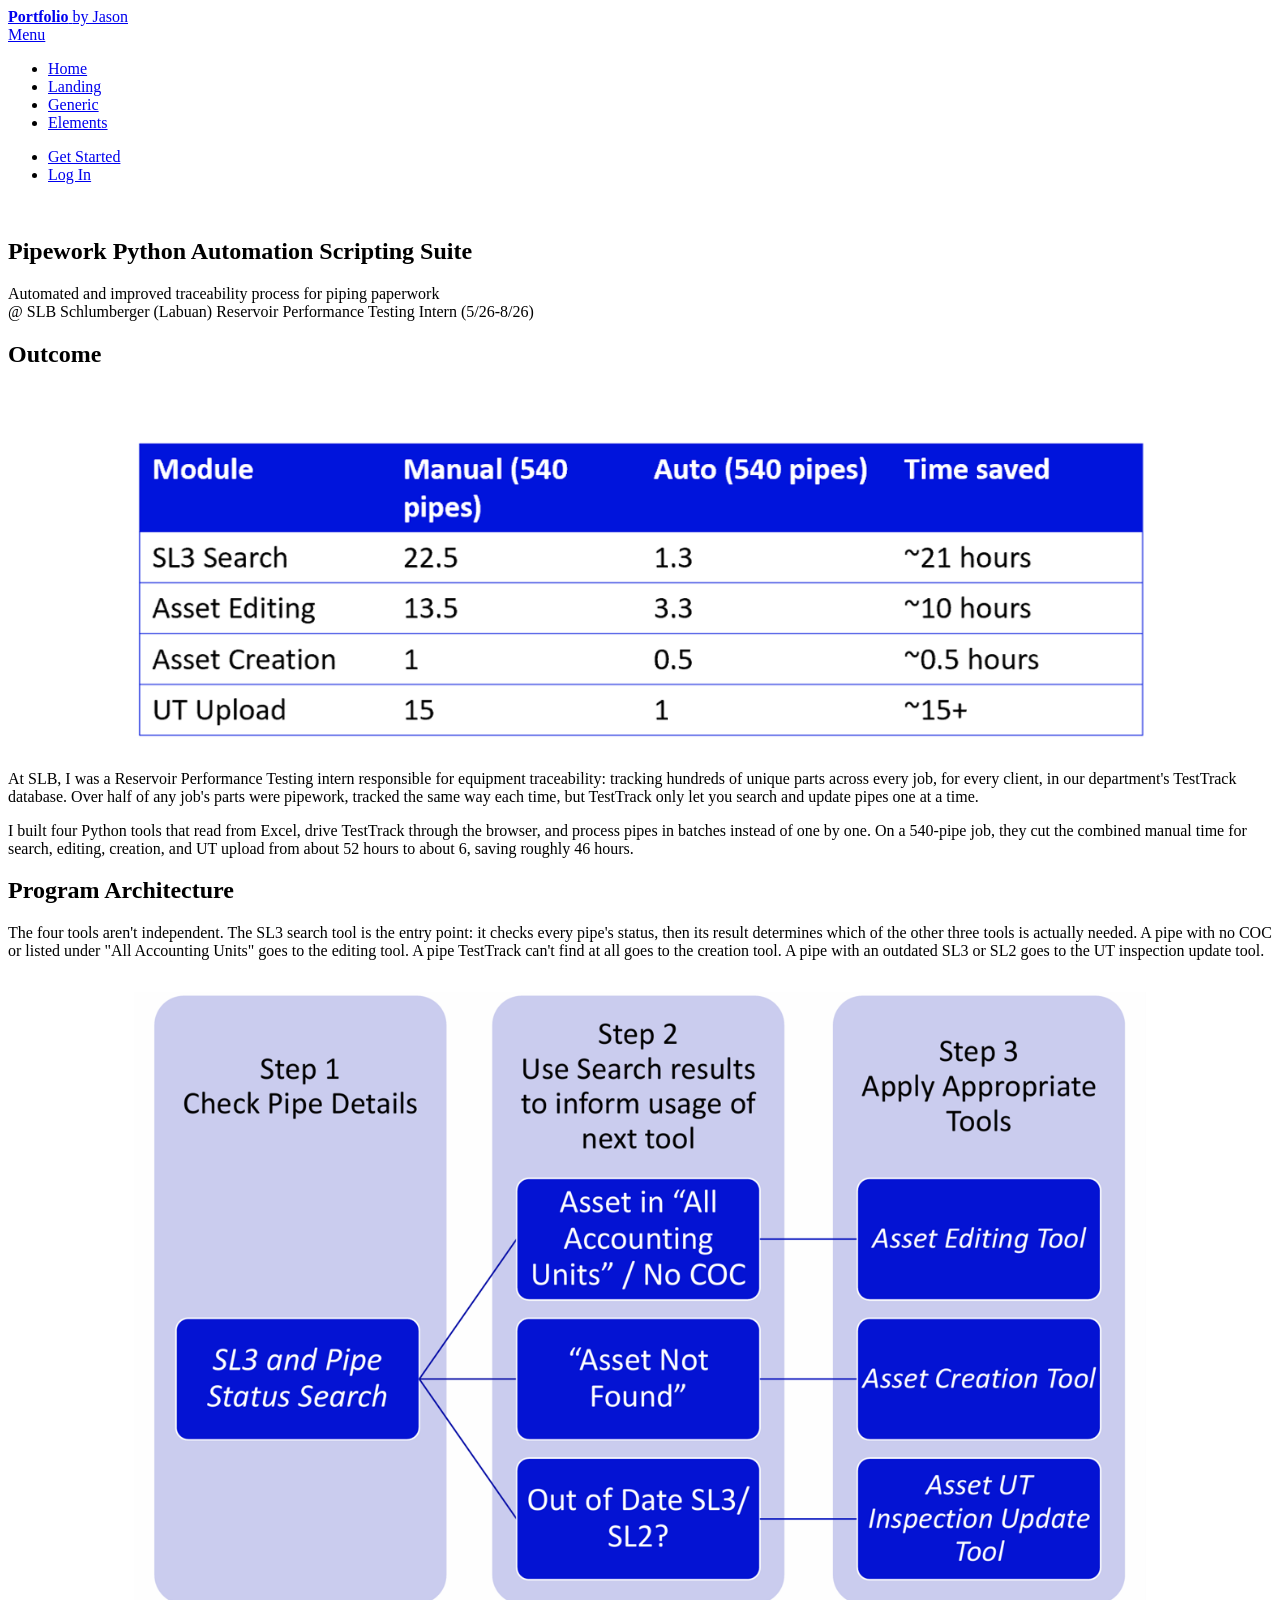
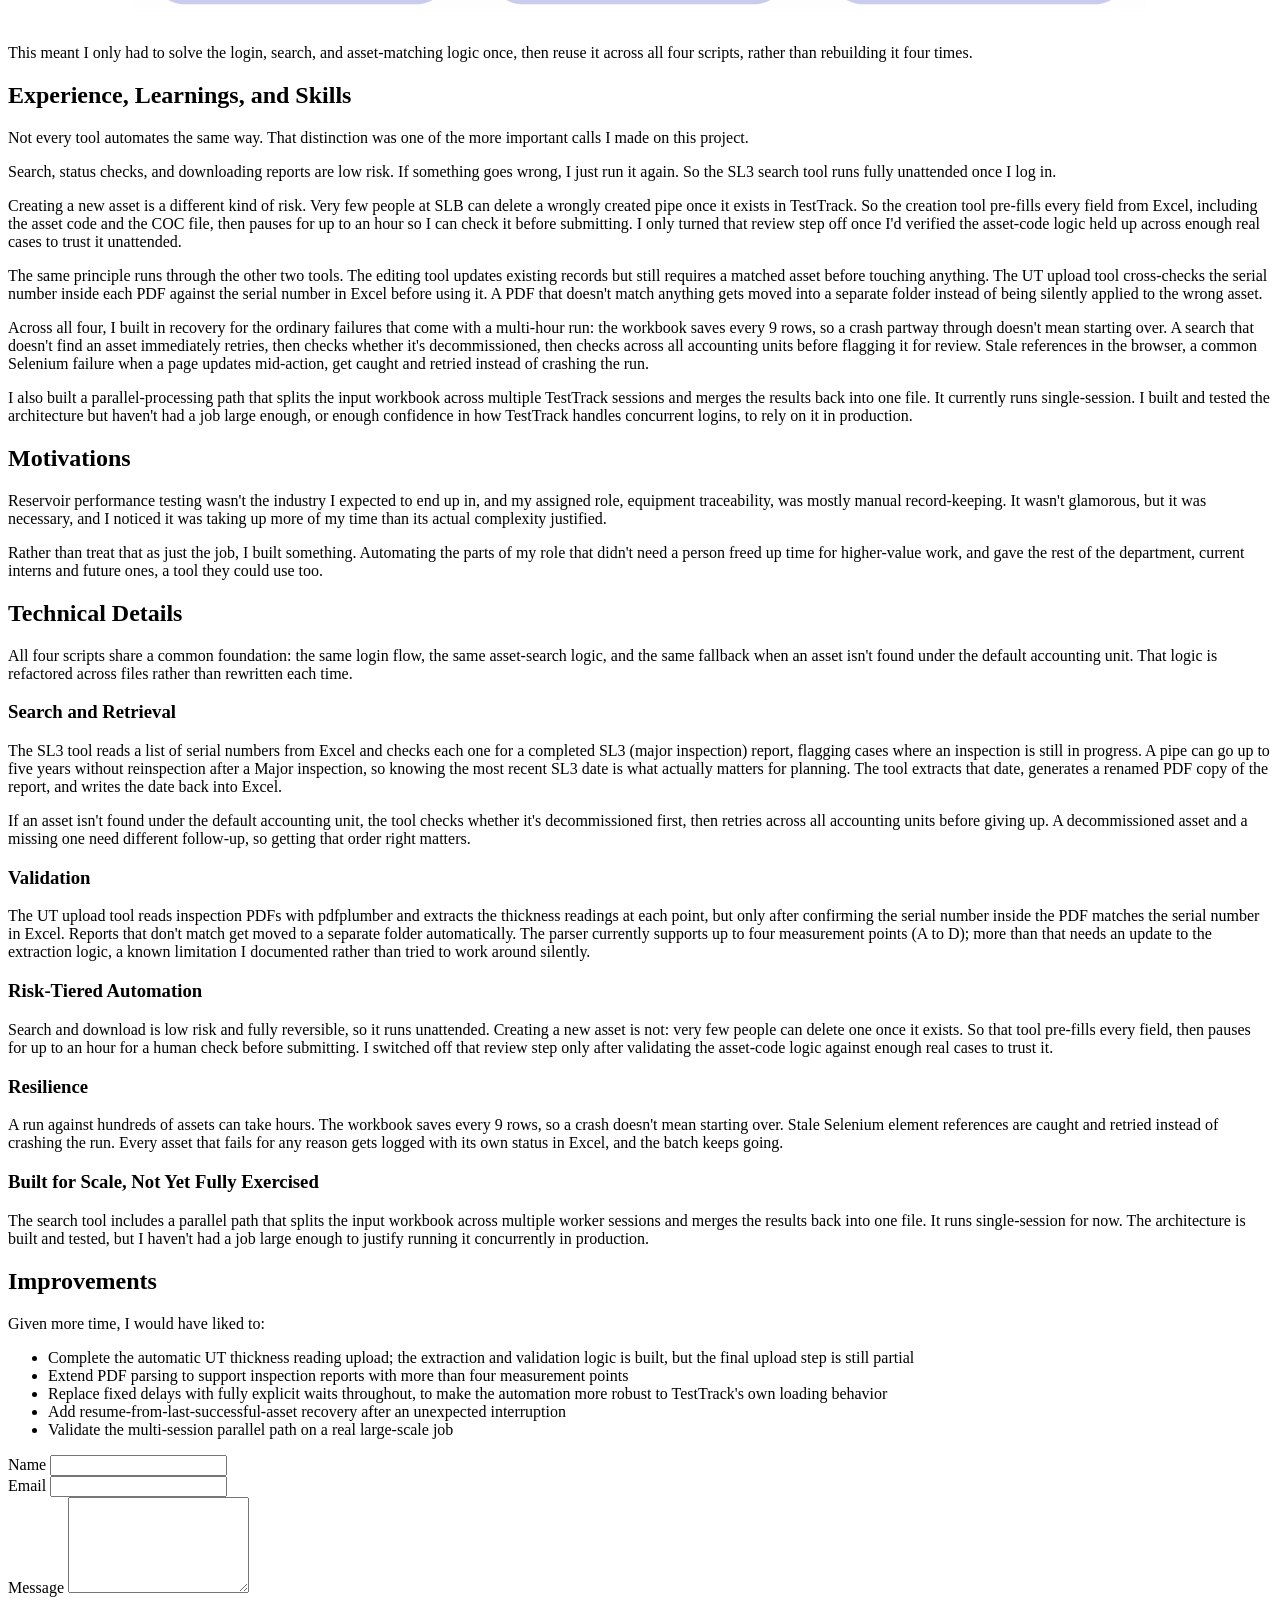
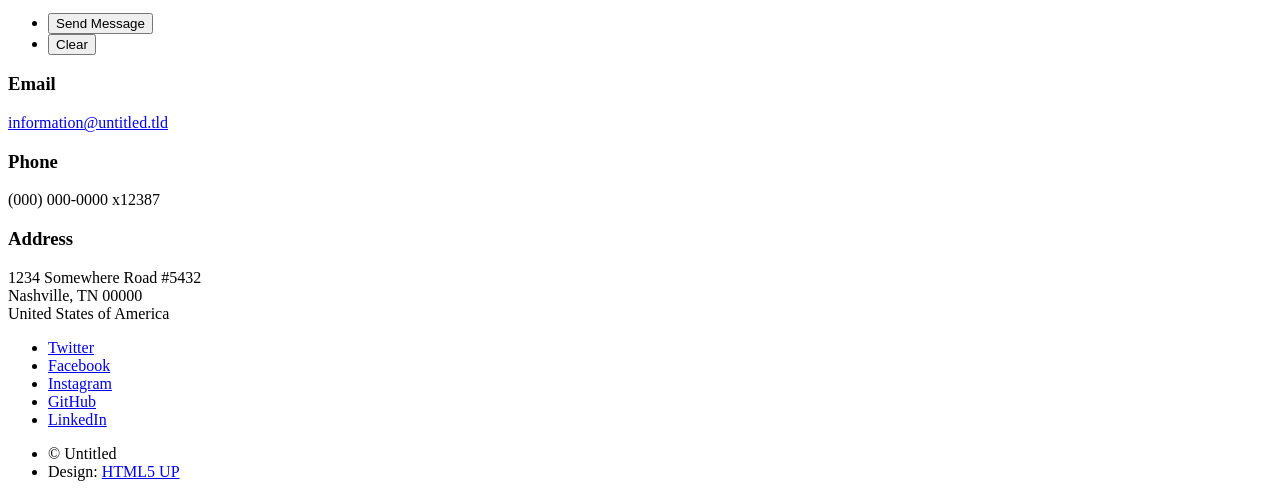
==== commit 52449f27: "Add new CSS stylesheets for layout and design Added additional CSS stylesheets for enhanced styling." ====
--- a/AutomationSLB.html
+++ b/AutomationSLB.html
@@ -10,7 +10,10 @@
 		<meta charset="utf-8" />
 		<meta name="viewport" content="width=device-width, initial-scale=1, user-scalable=no" />
 		<link rel="stylesheet" href="assets/css/main.css" />
+		<link rel="stylesheet" href="assets/css/onion-skin.css" />
+		<link rel="stylesheet" href="assets/css/portfolio.css" />
 		<link rel="icon" type="image/png" href="/jasonnqlee/images/logo.ico">
+		<noscript><link rel="stylesheet" href="assets/css/noscript.css" /></noscript>
 		<noscript><link rel="stylesheet" href="assets/css/noscript.css" /></noscript>
 	</head>
 	<body class="is-preload">
--- a/assets/css/onion-skin.css
+++ b/assets/css/onion-skin.css
@@ -0,0 +1,141 @@
+.onion-layout {
+    display: flex;
+    gap: 3em;
+    align-items: flex-start;
+}
+
+/* Image side */
+.onion-viewer {
+    flex: 0 0 calc(45% - 1.5em);
+    min-width: 0;
+}
+
+.onion-container {
+    width: 100%;
+    aspect-ratio: 1 / 1;
+    position: relative;
+    background: #f4f4f4;
+    overflow: hidden;
+}
+
+/* Images */
+.onion-image {
+    position: absolute;
+    top: 0;
+    left: 0;
+
+    width: 100%;
+    height: 100%;
+
+    object-fit: contain;
+}
+
+.onion-previous {
+    opacity: 0;
+}
+
+.onion-current {
+    opacity: 1;
+}
+
+/* Slider */
+.onion-controls {
+    margin-top: 1.5em;
+}
+
+.onion-controls input[type="range"] {
+    width: 100%;
+}
+
+.onion-ticks {
+    display: flex;
+    justify-content: space-between;
+    font-size: 0.8em;
+    color: #888;
+    padding: 0 2px;
+}
+
+/* Technical information */
+.onion-details {
+    flex: 1 1 0;
+    min-width: 0;
+
+    box-sizing: border-box;
+    padding: 1.5em;
+
+    background: transparent;
+    border-left: 3px solid #666;
+
+    border-radius: 4px;
+    min-height: 250px;
+}
+
+
+/* Smaller screens */
+@media screen and (max-width: 980px) {
+
+    .onion-layout {
+        flex-direction: column;
+    }
+
+    .onion-viewer {
+        width: 100%;
+        flex: none;
+    }
+
+    .onion-details {
+        width: 100%;
+        flex: none;
+    }
+
+}
+
+.onion-list {
+    list-style: none;
+    padding-left: 0;
+}
+
+.onion-list li {
+    position: relative;
+    padding-left: 1.4em;
+    margin-bottom: 0.4em;
+}
+
+.onion-list li.pro::before {
+    content: "+";
+    position: absolute;
+    left: 0;
+    color: #2e7d32; /* green */
+    font-weight: bold;
+}
+
+.onion-list li.con::before {
+    content: "–";
+    position: absolute;
+    left: 0;
+    color: #c0392b; /* red */
+    font-weight: bold;
+}
+.onion-list li.photo {
+    list-style: none;
+    padding-left: 0;
+    margin: 0.8em 0;
+}
+
+.onion-list li.photo::before {
+    content: none;
+}
+
+.onion-list li.photo img {
+    width: 100%;
+    height: auto;
+    border-radius: 4px;
+    display: block;
+}
+
+.photo-caption {
+    display: block;
+    font-size: 0.8em;
+    color: #888;
+    margin-top: 0.3em;
+}
--- a/assets/css/portfolio.css
+++ b/assets/css/portfolio.css
@@ -0,0 +1,163 @@
+.image-pair {
+    display: flex;
+    align-items: center;
+    gap: 1em;
+}
+
+.image-item {
+    flex: 1 1 0;
+    min-width: 0;
+    text-align: center;
+}
+
+.image-item img {
+    width: 100%;
+    height: auto;
+    display: block;
+}
+
+.image-label {
+    color: rgba(255, 255, 255, 0.6);
+}
+
+.image-arrow {
+    color: rgba(255, 255, 255, 0.6);
+}
+
+/* Smaller screens */
+@media screen and (max-width: 579px) {
+    .image-pair {
+        flex-direction: column;
+    }
+    .image-arrow {
+        transform: rotate(90deg);
+    }
+}
+
+.outcome-image {
+    margin-bottom: 2.5em; /* space between image pair and the paragraph text below */
+}
+
+.anatomy-layout {
+    display: flex;
+    gap: 3em;
+    align-items: flex-start;
+}
+
+.anatomy-images {
+    flex: 1 1 0;
+    min-width: 0;
+    display: flex;
+    flex-direction: column;
+    gap: 1.5em;
+}
+
+.anatomy-image img {
+    width: 100%;
+    height: auto;
+    display: block;
+}
+
+.anatomy-list {
+    flex: 0 0 calc(40% - 1.5em);
+    min-width: 0;
+    list-style: decimal;
+    padding-left: 1.25em;
+}
+
+.anatomy-list li {
+    margin-bottom: 0.8em;
+}
+
+@media screen and (max-width: 980px) {
+    .anatomy-layout {
+        flex-direction: column;
+    }
+    .anatomy-images,
+    .anatomy-list {
+        width: 100%;
+        flex: none;
+    }
+}
+
+.callout-layout {
+    display: flex;
+    gap: 3em;
+    align-items: flex-start;
+}
+
+.callout-image {
+    flex: 0 0 calc(35% - 1.5em);
+    min-width: 0;
+    text-align: center;
+}
+
+.callout-image img {
+    width: 100%;
+    height: auto;
+    display: block;
+}
+
+.callout-text {
+    flex: 1 1 0;
+    min-width: 0;
+}
+
+.callout-note {
+    font-style: italic;
+    color: rgba(255, 255, 255, 0.7);
+}
+
+@media screen and (max-width: 980px) {
+    .callout-layout {
+        flex-direction: column;
+    }
+    .callout-image,
+    .callout-text {
+        width: 100%;
+        flex: none;
+    }
+}
+
+.material-chart {
+    max-width: 80%;
+    margin: 2em auto;
+}
+.material-chart img {
+    width: 100%;
+    height: auto;
+    display: block;
+}
+
+.tech-image-row {
+    max-width: 80%;
+    margin: 2em auto;
+}
+.tech-image-row img {
+    width: 100%;
+    height: auto;
+    display: block;
+}
+
+.prototype-strip {
+    width: 100%;
+    margin: 2em 0;
+}
+.prototype-strip img {
+    width: 100%;
+    height: auto;
+    display: block;
+}
+.strip-caption {
+    font-size: 0.9em;
+    color: rgba(255, 255, 255, 0.75);
+    margin-top: 0.5em;
+}
+
+
+.outcome-summary {
+    font-weight: 600;
+    font-size: 1.1em;
+    color: rgba(255, 255, 255, 0.9);
+    margin-bottom: 1.5em;
+}
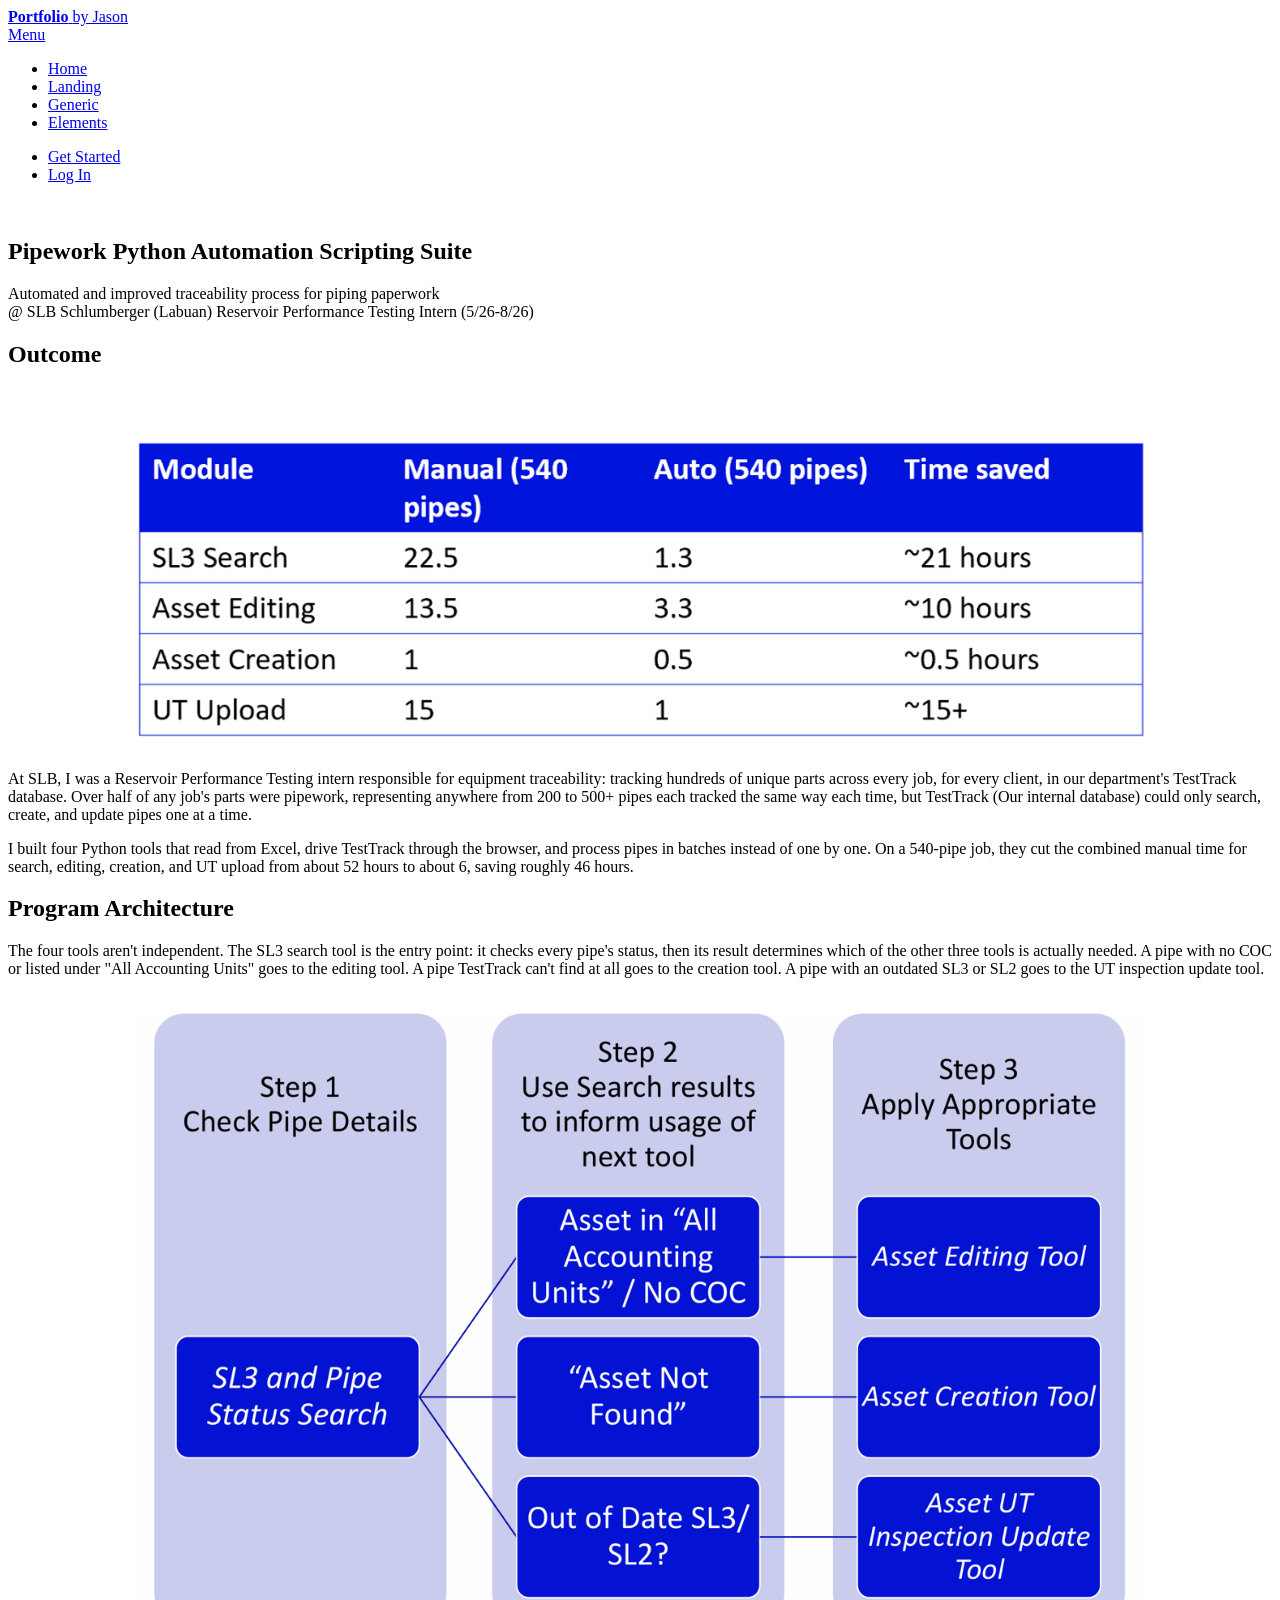
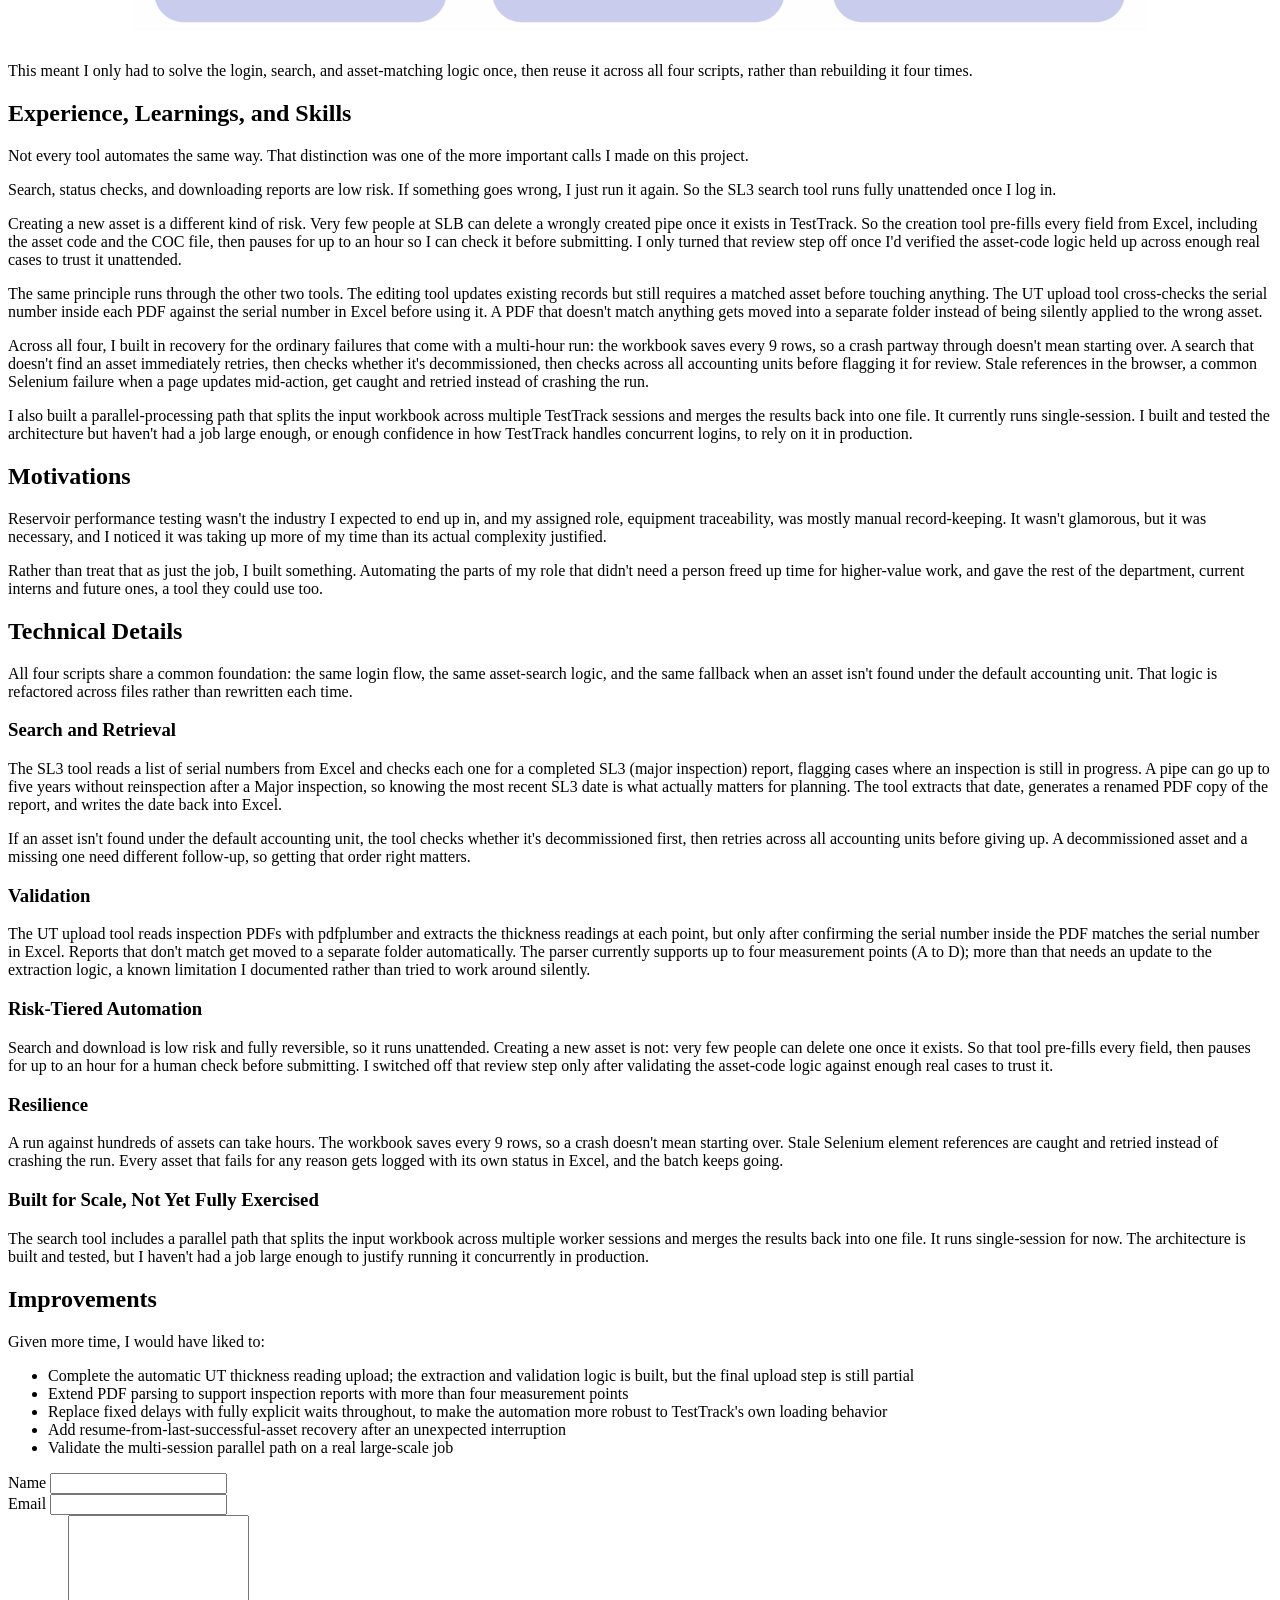
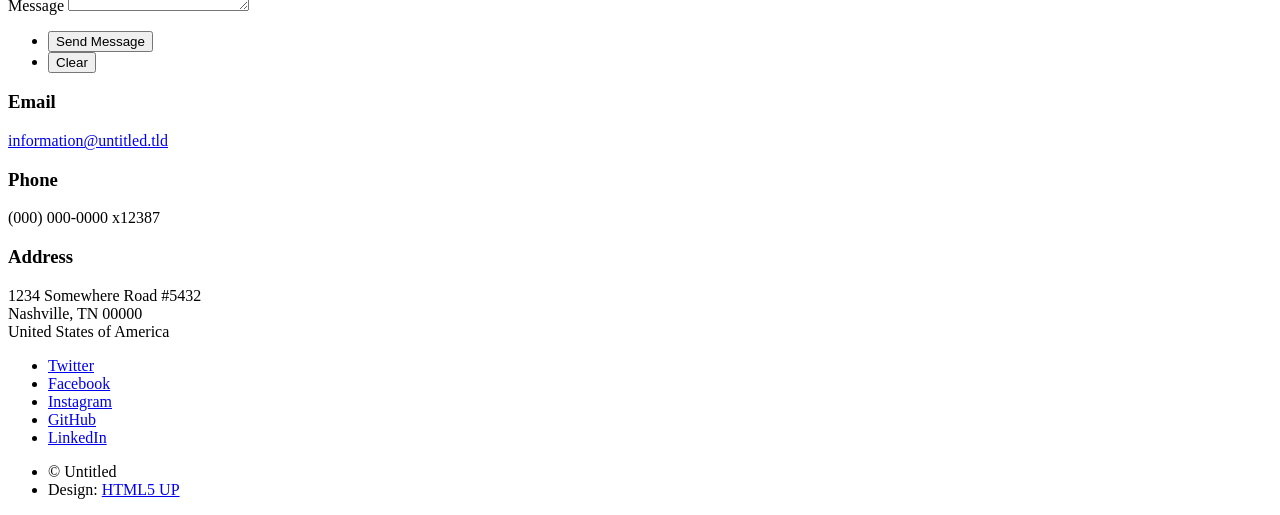
==== commit acb2aeeb: "Update AutomationSLB.html" ====
--- a/AutomationSLB.html
+++ b/AutomationSLB.html
@@ -14,7 +14,6 @@
 		<link rel="stylesheet" href="assets/css/portfolio.css" />
 		<link rel="icon" type="image/png" href="/jasonnqlee/images/logo.ico">
 		<noscript><link rel="stylesheet" href="assets/css/noscript.css" /></noscript>
-		<noscript><link rel="stylesheet" href="assets/css/noscript.css" /></noscript>
 	</head>
 	<body class="is-preload">
 
@@ -60,7 +59,7 @@
 							</div>
 						</div>
 					</section>
-
+				<div id="main">
 <!-- Outcome -->
 <section id="outcome">
     <div class="inner">
@@ -74,7 +73,7 @@
             <img src="images/PipeAutomationSLB/ProgramImpact.png" alt="Table comparing manual and automated processing time per tool, 540 pipes" />
         </div>
 
-        <p>At SLB, I was a Reservoir Performance Testing intern responsible for equipment traceability: tracking hundreds of unique parts across every job, for every client, in our department's TestTrack database. Over half of any job's parts were pipework, tracked the same way each time, but TestTrack only let you search and update pipes one at a time.</p>
+        <p>At SLB, I was a Reservoir Performance Testing intern responsible for equipment traceability: tracking hundreds of unique parts across every job, for every client, in our department's TestTrack database. Over half of any job's parts were pipework, representing anywhere from 200 to 500+ pipes each tracked the same way each time, but TestTrack (Our internal database) could only search, create, and update pipes one at a time.</p>
 
         <p>I built four Python tools that read from Excel, drive TestTrack through the browser, and process pipes in batches instead of one by one. On a 540-pipe job, they cut the combined manual time for search, editing, creation, and UT upload from about 52 hours to about 6, saving roughly 46 hours.</p>
     </div>
@@ -175,6 +174,7 @@
         </ul>
     </div>
 </section>
+					</div>
 				
 				<!-- Contact -->
 					<section id="contact">
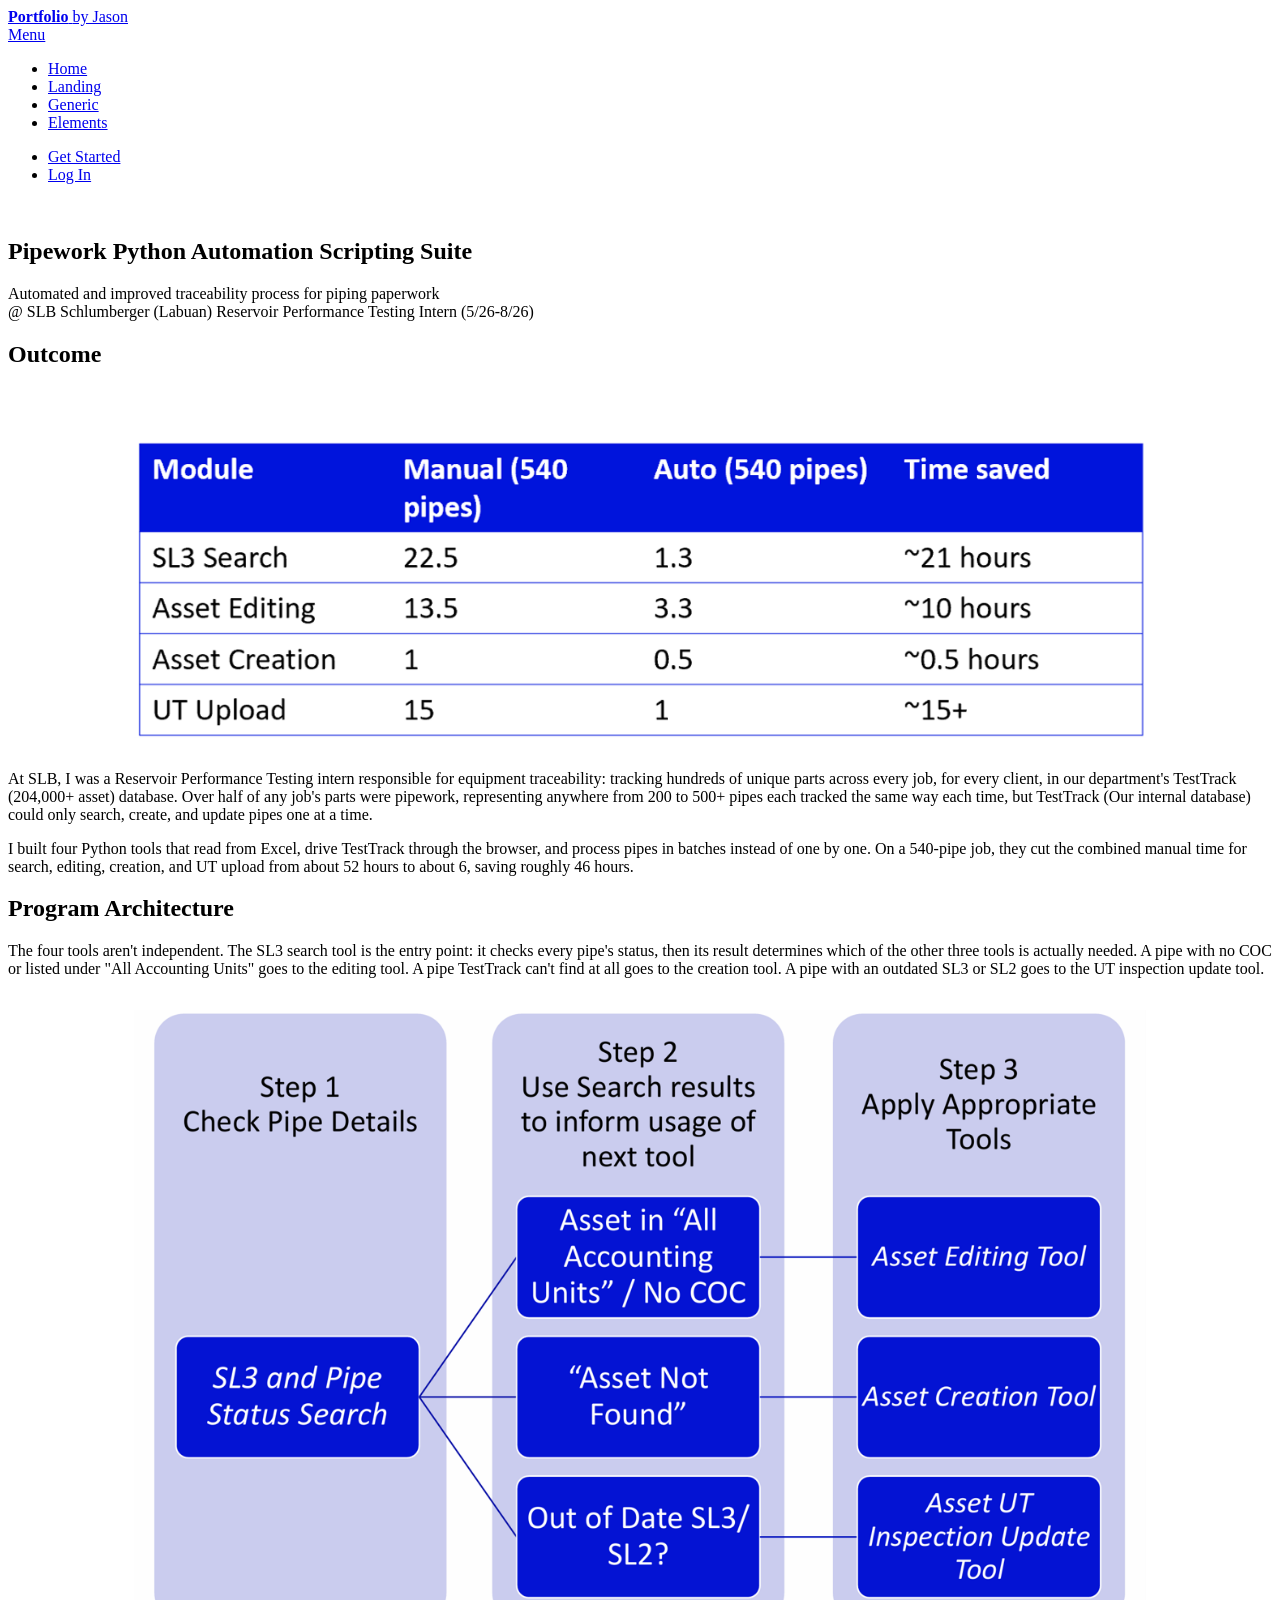
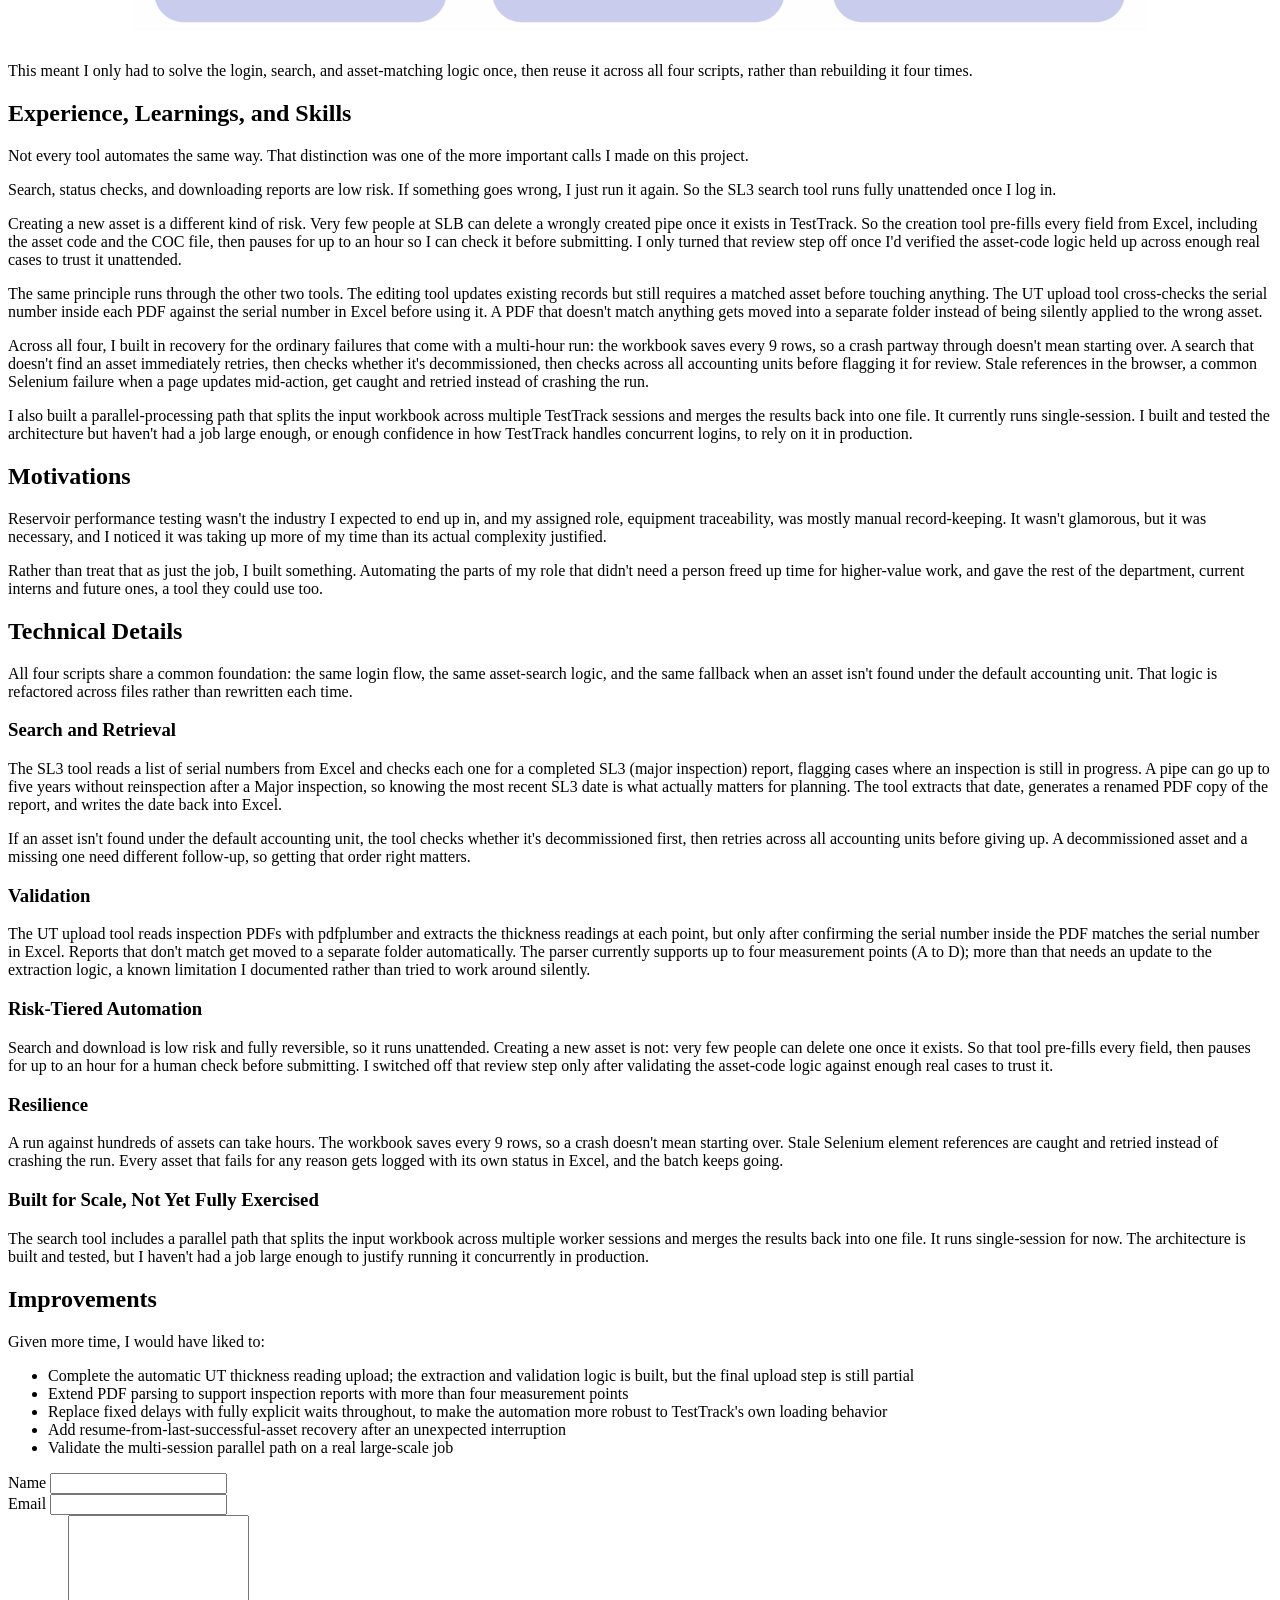
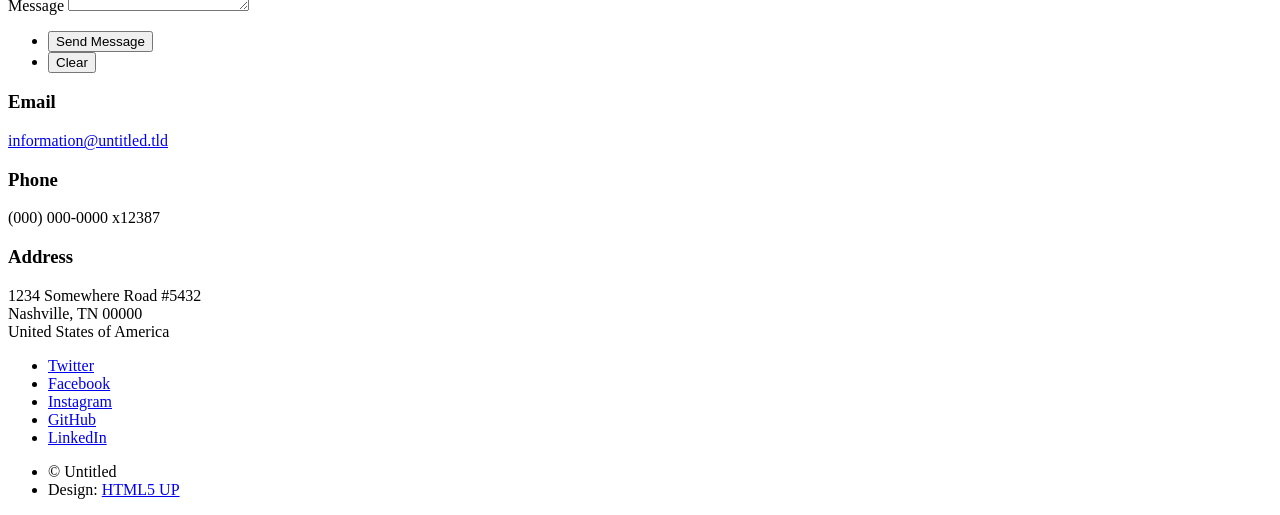
==== commit 0002b4eb: "Update AutomationSLB.html" ====
--- a/AutomationSLB.html
+++ b/AutomationSLB.html
@@ -73,7 +73,7 @@
             <img src="images/PipeAutomationSLB/ProgramImpact.png" alt="Table comparing manual and automated processing time per tool, 540 pipes" />
         </div>
 
-        <p>At SLB, I was a Reservoir Performance Testing intern responsible for equipment traceability: tracking hundreds of unique parts across every job, for every client, in our department's TestTrack database. Over half of any job's parts were pipework, representing anywhere from 200 to 500+ pipes each tracked the same way each time, but TestTrack (Our internal database) could only search, create, and update pipes one at a time.</p>
+        <p>At SLB, I was a Reservoir Performance Testing intern responsible for equipment traceability: tracking hundreds of unique parts across every job, for every client, in our department's TestTrack (204,000+ asset) database. Over half of any job's parts were pipework, representing anywhere from 200 to 500+ pipes each tracked the same way each time, but TestTrack (Our internal database) could only search, create, and update pipes one at a time.</p>
 
         <p>I built four Python tools that read from Excel, drive TestTrack through the browser, and process pipes in batches instead of one by one. On a 540-pipe job, they cut the combined manual time for search, editing, creation, and UT upload from about 52 hours to about 6, saving roughly 46 hours.</p>
     </div>
